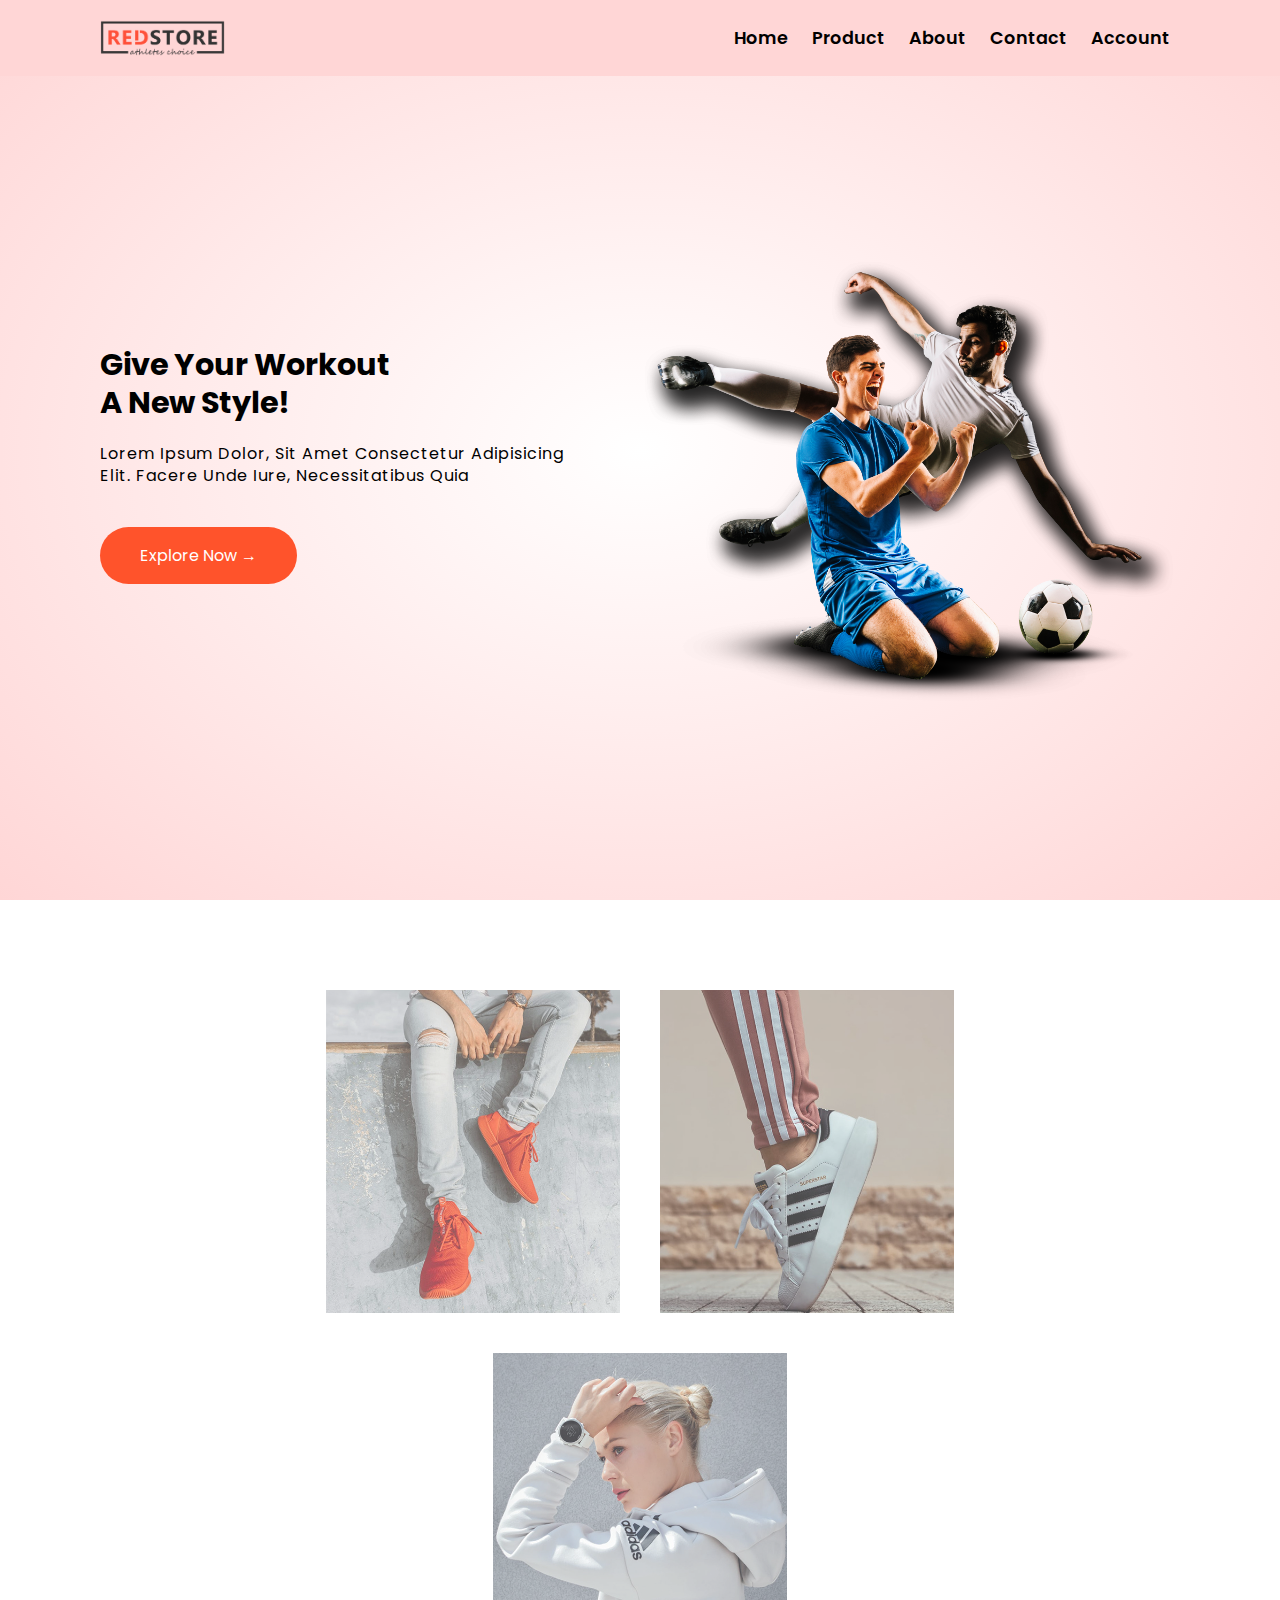
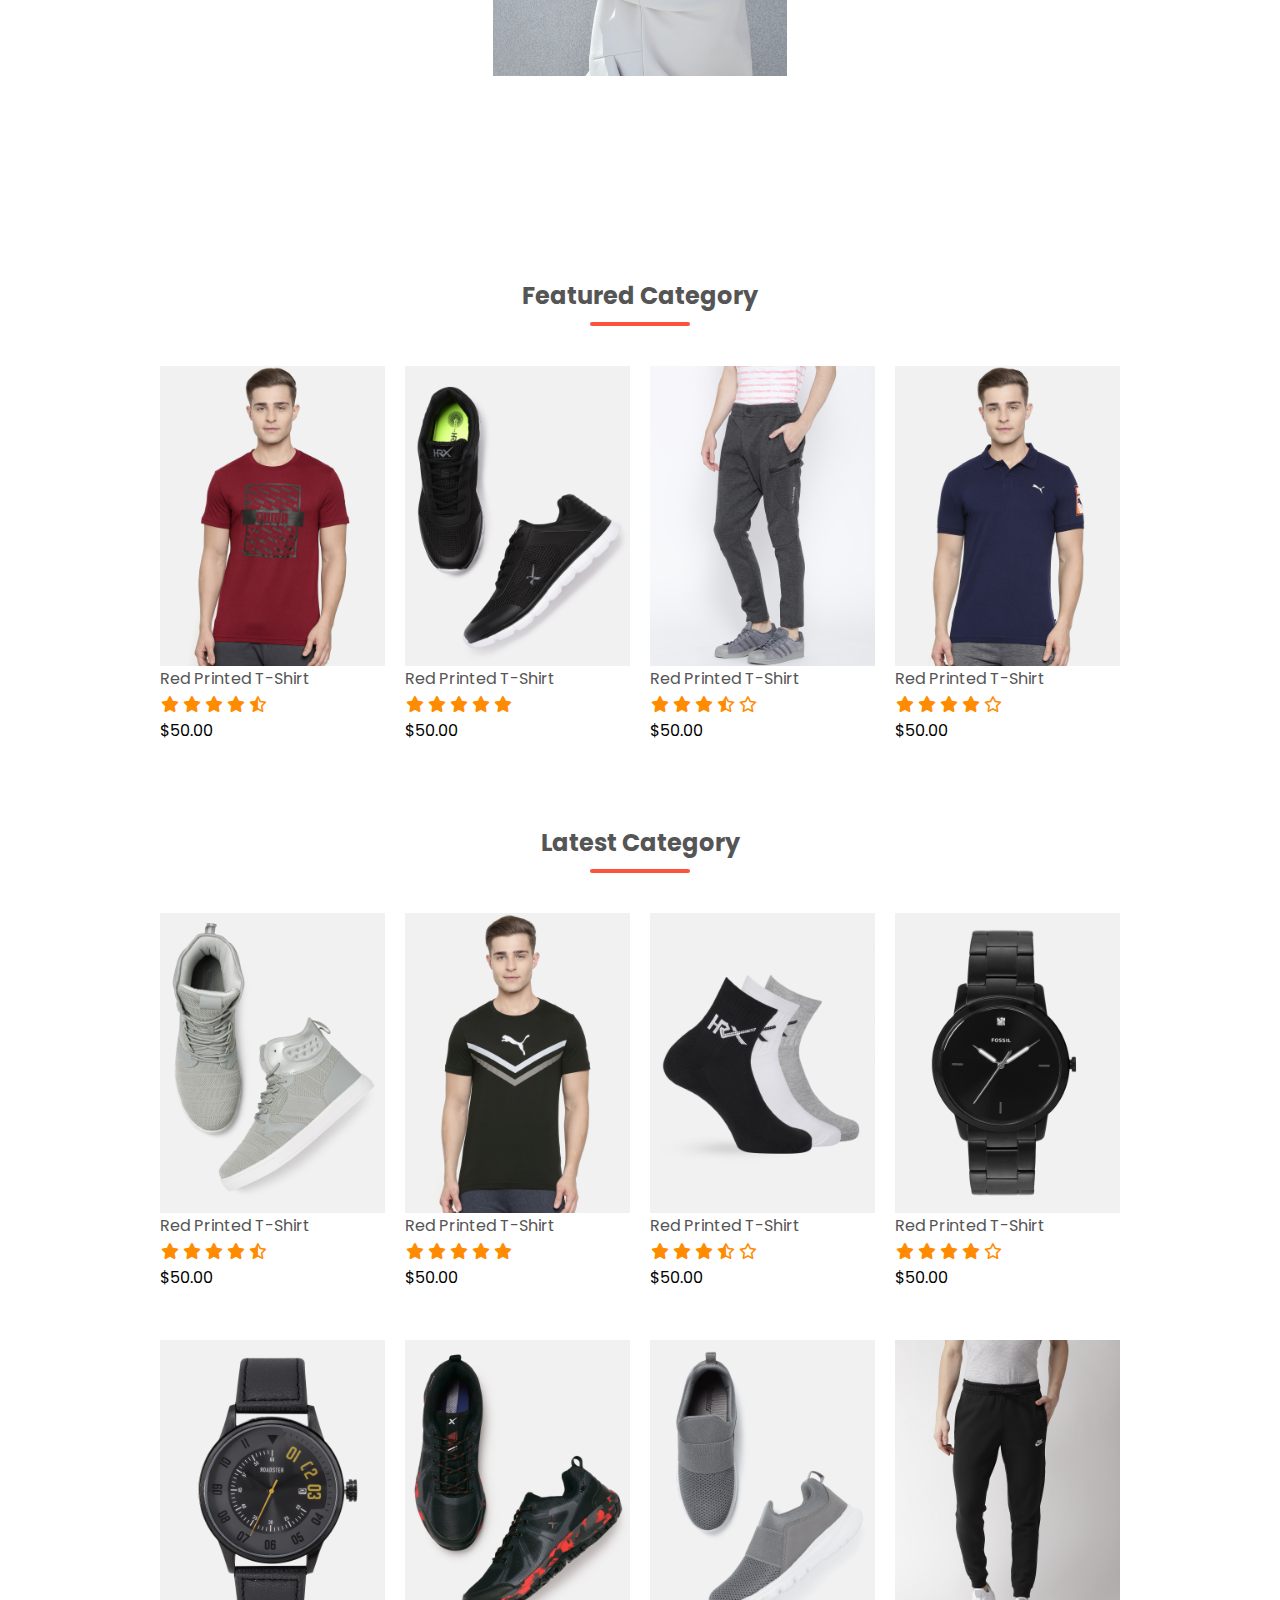
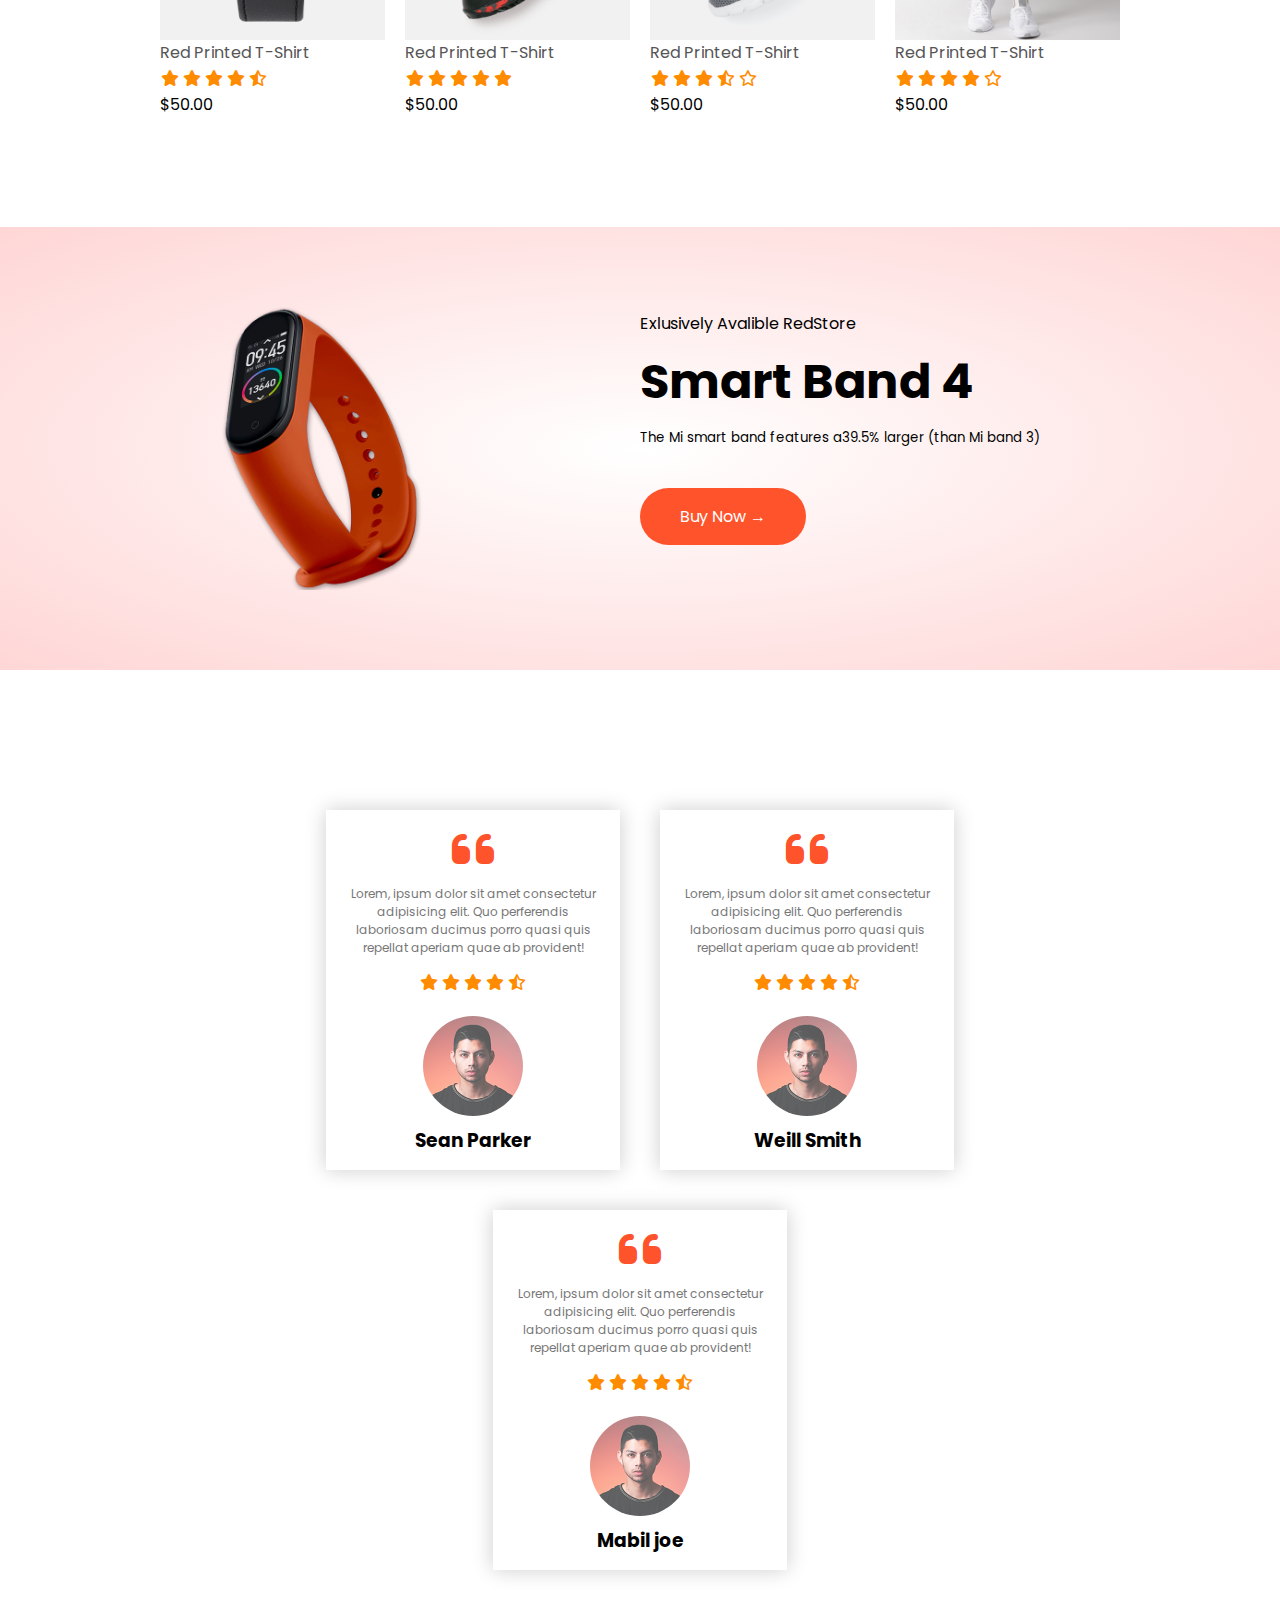
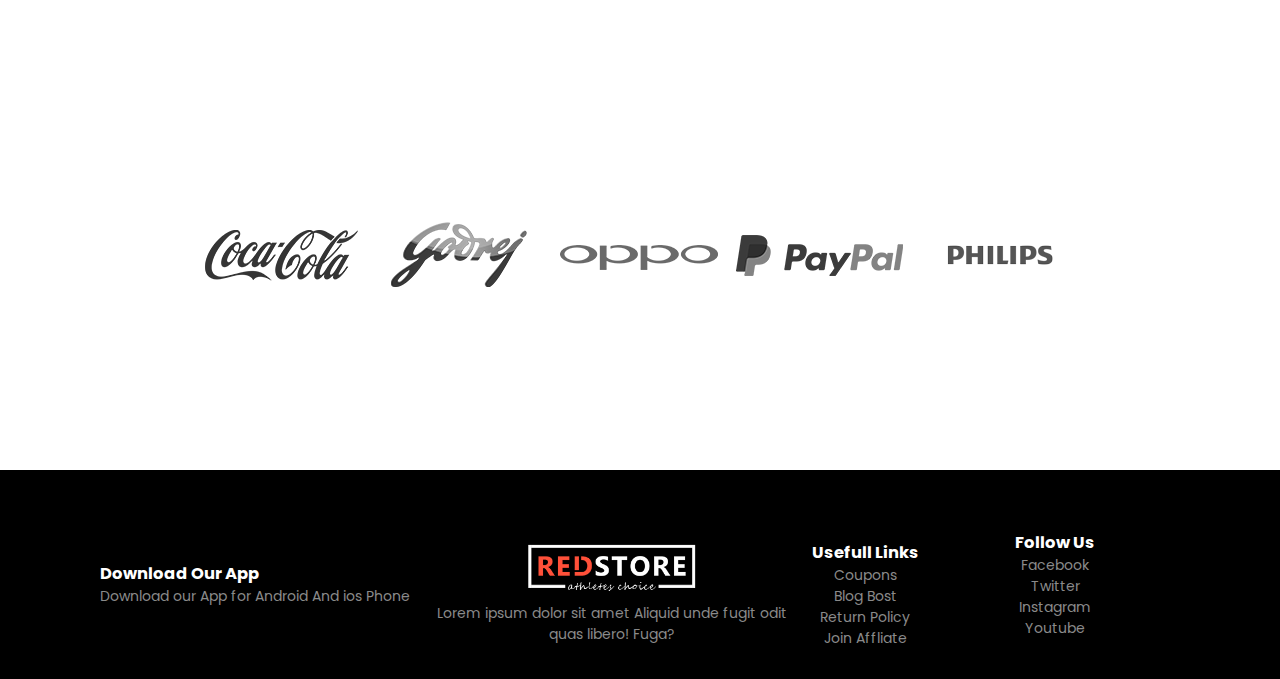
==== index.html @ 327e49fc "changed the name of html file" ====
<html lang="en">

<head>
    <meta charset="UTF-8">
    <meta http-equiv="X-UA-Compatible" content="IE=edge">
    <meta name="viewport" content="width=device-width, initial-scale=1.0">
    <link href="https://cdnjs.cloudflare.com/ajax/libs/font-awesome/6.1.2/css/all.min.css" rel="stylesheet">
    <link
        href="https://fonts.googleapis.com/css2?family=Poppins:ital,wght@0,100;0,200;0,300;0,400;0,500;0,600;0,700;0,800;0,900;1,100;1,200;1,300;1,400;1,500;1,600;1,700;1,800;1,900&display=swap"
        rel="stylesheet">
    <link rel="stylesheet" href="Css/Ecommerce.css">
    <title>Redstore | Ecommerce Website Design</title>
</head>

<body>

    <!-- srart of navbar -->

    <section class="navbar" id="#Home">
        <div class="logo">
            <img src="./images/logo.png" width="125px">
        </div>
        <nav>
            <ul id="action">
                <li><a href="#Home"></a>Home</li>
                <li><a href="#Product"></a>Product</li>
                <li><a href="#About"></a>About</li>
                <li><a href="#Contact"></a>Contact</li>
                <li><a href="#Account"></a>Account</li>
            </ul>
            <!-- <img src="./images/cart.png" width="30px" height="30px"  alt=""> -->

        </nav>
        <div onclick="isActive();" id="index">
            <span></span>
            <span></span>
            <span></span>
        </div>
    </section>

    <!-- end of navbar -->

    <!-- start of content -->

    <section class="content">

        <div class="content-desc">
            <div>
                <h1>give your workout <br> a new style!</h1>
                <p>Lorem ipsum dolor, sit amet consectetur adipisicing <br> elit. Facere unde iure, necessitatibus quia
                </p>
                <a href="#" class="main-btn">Explore Now &#8594;</a>
            </div>
        </div>

        <div class="content-img">
            <img src="images/image1.png" alt="">
        </div>


    </section>

    <!-- end of content -->

    <!-- ------ start category -------- -->

    <section class="category" id="Product">
        <div class="small-container">
            <div class="row">
                <div class="col-3">
                    <img src="images/category-1.jpg" alt="">
                </div>
                <div class="col-3">
                    <img src="images/category-2.jpg" alt="">
                </div>
                <div class="col-3">
                    <img src="images/category-3.jpg" alt="">
                </div>
            </div>
        </div>

    </section>

    <!-- ------ end category -------- -->

    <!-- ---------- start featured category -------- -->

    <section id="About">
        <div class="small-container">
            <h2 class="title">Featured Category</h2>
            <div class="row">
                <div class="col-4">
                    <img src="images/product-1.jpg" alt="">
                    <h4>Red Printed T-Shirt</h4>
                    <div class="rating">
                        <i class="fa fa-star"></i>
                        <i class="fa fa-star"></i>
                        <i class="fa fa-star"></i>
                        <i class="fa fa-star"></i>
                        <i class="fa-regular fa-star-half-stroke"></i>
                    </div>
                    <p>$50.00</p>
                </div>

                <div class="col-4">
                    <img src="images/product-2.jpg" alt="">
                    <h4>Red Printed T-Shirt</h4>
                    <div class="rating">
                        <i class="fa fa-star"></i>
                        <i class="fa fa-star"></i>
                        <i class="fa fa-star"></i>
                        <i class="fa fa-star"></i>
                        <i class="fa fa-star"></i>
                    </div>
                    <p>$50.00</p>
                </div>

                <div class="col-4">
                    <img src="images/product-3.jpg" alt="">
                    <h4>Red Printed T-Shirt</h4>
                    <div class="rating">
                        <i class="fa fa-star"></i>
                        <i class="fa fa-star"></i>
                        <i class="fa fa-star"></i>
                        <i class="fa-regular fa-star-half-stroke"></i>
                        <i class="fa-regular fa-star"></i>
                    </div>
                    <p>$50.00</p>
                </div>

                <div class="col-4">
                    <img src="images/product-4.jpg" alt="">
                    <h4>Red Printed T-Shirt</h4>
                    <div class="rating">
                        <i class="fa fa-star"></i>
                        <i class="fa fa-star"></i>
                        <i class="fa fa-star"></i>
                        <i class="fa fa-star"></i>
                        <i class="fa-regular fa-star"></i>
                    </div>
                    <p>$50.00</p>
                </div>


            </div>

            <h2 class="title">Latest Category</h2>
            <div class="row">
                <div class="col-4">
                    <img src="images/product-5.jpg" alt="">
                    <h4>Red Printed T-Shirt</h4>
                    <div class="rating">
                        <i class="fa fa-star"></i>
                        <i class="fa fa-star"></i>
                        <i class="fa fa-star"></i>
                        <i class="fa fa-star"></i>
                        <i class="fa-regular fa-star-half-stroke"></i>
                    </div>
                    <p>$50.00</p>
                </div>

                <div class="col-4">
                    <img src="images/product-6.jpg" alt="">
                    <h4>Red Printed T-Shirt</h4>
                    <div class="rating">
                        <i class="fa fa-star"></i>
                        <i class="fa fa-star"></i>
                        <i class="fa fa-star"></i>
                        <i class="fa fa-star"></i>
                        <i class="fa fa-star"></i>
                    </div>
                    <p>$50.00</p>
                </div>

                <div class="col-4">
                    <img src="images/product-7.jpg" alt="">
                    <h4>Red Printed T-Shirt</h4>
                    <div class="rating">
                        <i class="fa fa-star"></i>
                        <i class="fa fa-star"></i>
                        <i class="fa fa-star"></i>
                        <i class="fa-regular fa-star-half-stroke"></i>
                        <i class="fa-regular fa-star"></i>
                    </div>
                    <p>$50.00</p>
                </div>

                <div class="col-4">
                    <img src="images/product-8.jpg" alt="">
                    <h4>Red Printed T-Shirt</h4>
                    <div class="rating">
                        <i class="fa fa-star"></i>
                        <i class="fa fa-star"></i>
                        <i class="fa fa-star"></i>
                        <i class="fa fa-star"></i>
                        <i class="fa-regular fa-star"></i>
                    </div>
                    <p>$50.00</p>
                </div>


            </div>

            <div class="row">
                <div class="col-4">
                    <img src="images/product-9.jpg" alt="">
                    <h4>Red Printed T-Shirt</h4>
                    <div class="rating">
                        <i class="fa fa-star"></i>
                        <i class="fa fa-star"></i>
                        <i class="fa fa-star"></i>
                        <i class="fa fa-star"></i>
                        <i class="fa-regular fa-star-half-stroke"></i>
                    </div>
                    <p>$50.00</p>
                </div>

                <div class="col-4">
                    <img src="images/product-10.jpg" alt="">
                    <h4>Red Printed T-Shirt</h4>
                    <div class="rating">
                        <i class="fa fa-star"></i>
                        <i class="fa fa-star"></i>
                        <i class="fa fa-star"></i>
                        <i class="fa fa-star"></i>
                        <i class="fa fa-star"></i>
                    </div>
                    <p>$50.00</p>
                </div>

                <div class="col-4">
                    <img src="images/product-11.jpg" alt="">
                    <h4>Red Printed T-Shirt</h4>
                    <div class="rating">
                        <i class="fa fa-star"></i>
                        <i class="fa fa-star"></i>
                        <i class="fa fa-star"></i>
                        <i class="fa-regular fa-star-half-stroke"></i>
                        <i class="fa-regular fa-star"></i>
                    </div>
                    <p>$50.00</p>
                </div>

                <div class="col-4">
                    <img src="images/product-12.jpg" alt="">
                    <h4>Red Printed T-Shirt</h4>
                    <div class="rating">
                        <i class="fa fa-star"></i>
                        <i class="fa fa-star"></i>
                        <i class="fa fa-star"></i>
                        <i class="fa fa-star"></i>
                        <i class="fa-regular fa-star"></i>
                    </div>
                    <p>$50.00</p>
                </div>


            </div>
        </div>
    </section>

    <!-- ---------- end featured category -------- -->

    <!-- ---------- start offer-section -------- -->

    <section class="offer" id="Contact">
        <div class="small-container">
            <div class="row">
                <div class="col-2">
                    <img src="./images/exclusive.png" class="offer-img" alt="">
                </div>

                <div class="col-2">
                    <p>Exlusively Avalible RedStore</p>
                    <h1>Smart Band 4</h1>
                    <small>The Mi smart band features a39.5% larger (than Mi band 3)<br></small>
                    <a href="#" class="main-btn">Buy Now &#8594;</a>
                </div>
            </div>
        </div>
    </section>

    <!-- ---------- end offer-section -------- -->

    <!-- start testmonial section -->

    <div class="testmonial" id="Account">
        <div class="small-container">
            <div class="row">
                <div class="col-3">
                    <i class="fa fa-quote-left"></i>
                    <p>Lorem, ipsum dolor sit amet consectetur adipisicing elit. Quo perferendis laboriosam ducimus
                        porro quasi quis repellat aperiam quae ab provident!</p>
                    <div class="rating">
                        <i class="fa fa-star"></i>
                        <i class="fa fa-star"></i>
                        <i class="fa fa-star"></i>
                        <i class="fa fa-star"></i>
                        <i class="fa-regular fa-star-half-stroke"></i>
                    </div>
                    <img src="images/user-2.png" alt="">
                    <h3>Sean Parker</h3>
                </div>

                <div class="col-3">
                    <i class="fa fa-quote-left"></i>
                    <p>Lorem, ipsum dolor sit amet consectetur adipisicing elit. Quo perferendis laboriosam ducimus
                        porro quasi quis repellat aperiam quae ab provident!</p>
                    <div class="rating">
                        <i class="fa fa-star"></i>
                        <i class="fa fa-star"></i>
                        <i class="fa fa-star"></i>
                        <i class="fa fa-star"></i>
                        <i class="fa-regular fa-star-half-stroke"></i>
                    </div>
                    <img src="images/user-2.png" alt="">
                    <h3>Weill Smith</h3>
                </div>

                <div class="col-3">
                    <i class="fa fa-quote-left"></i>
                    <p>Lorem, ipsum dolor sit amet consectetur adipisicing elit. Quo perferendis laboriosam ducimus
                        porro quasi quis repellat aperiam quae ab provident!</p>
                    <div class="rating">
                        <i class="fa fa-star"></i>
                        <i class="fa fa-star"></i>
                        <i class="fa fa-star"></i>
                        <i class="fa fa-star"></i>
                        <i class="fa-regular fa-star-half-stroke"></i>
                    </div>
                    <img src="images/user-2.png" alt="" draggable="false">
                    <h3>Mabil joe</h3>
                </div>
            </div>
        </div>
    </div>

    <!-- end testmonial section -->

    <!-- start of section brands -->

    <section>
        <div class="brands">
            <div class="small-container">
                <div class="row">
                    <div class="col-5">
                        <img src="images/logo-coca-cola.png" alt="" srcset="">
                    </div>

                    <div class="col-5">
                        <img src="images/logo-godrej.png" alt="" srcset="">
                    </div>

                    <div class="col-5">
                        <img src="images/logo-oppo.png" alt="" srcset="">
                    </div>

                    <div class="col-5">
                        <img src="images/logo-paypal.png" alt="" srcset="">
                    </div>

                    <div class="col-5">
                        <img src="images/logo-philips.png" alt="" srcset="">
                    </div>


                </div>
            </div>
        </div>
    </section>

    <!-- end of section brands -->

    <!-- start of footer section -->

    <section class="footer">
            <div class="container">
                <div class="row">
                    <div class="footer-col-1">
                        <h3>Download Our App</h3>
                        <p>Download our App for Android And ios Phone</p>
                    </div>

                    <div class="footer-col-2">
                        <img src="./images/logo-white.png" alt="" srcset="">
                        <p>Lorem ipsum dolor sit amet  Aliquid unde fugit odit quas libero! Fuga?</p>
                    </div>

                    <div class="footer-col-3">
                        <h3>Usefull Links</h3>
                        <ul>
                            <li>Coupons</li>
                            <li>Blog Bost</li>
                            <li>Return Policy</li>
                            <li>Join Affliate</li>
                        </ul>
                    </div>

                    <div class="footer-col-4">
                        <h3>Follow Us</h3>
                        <ul>
                            <li>Facebook</li>
                            <li>Twitter</li>
                            <li>Instagram</li>
                            <li>Youtube</li>
                        </ul>
                </div>
            </div>
        </div>
    </section>



    <!-- end of footer section -->

    <script src="Js/script.js"></script>
    <!-- <script>
        const action = document.getElementById('action')

        action.style.display('none')

        function isActive () {
            if ( action.style.display == 'none') {
                action.style.display == 'block'
            }

            else  {
                action.style.display == 'none'
                
            }
        }
    </script> -->
</body>

</html>
---- Css/Ecommerce.css ----
* {
  padding: 0%;
  margin: 0%;
  box-sizing: border-box;
}
body {
  scroll-behavior: smooth;
  font-family: "Poppins", sans-serif;
}

ul {
  list-style-type: none;
}

/* .container {
  width: 80%;
  margin: auto;
} */

section {
  padding: 20px 100px;
}

a {
  text-decoration: none;
}

.row {
  display: flex;
  justify-content: center;

  align-items: center;
  flex-wrap: wrap;
}

.small-container {
  max-width: 1080px;
  margin: auto;
  padding: 50px;
}

#index {
  position: relative;
  margin-right: 10px;
  display: none;
  cursor: pointer;
}

#index span {
  width: 33px;
  height: 5px;
  margin-top: 5px;
  background-color: #555;
  display: block;
}

/* start of navbar */

.navbar {
  display: flex;
  justify-content: space-between;
  align-items: center;
  position: fixed;
  z-index: 999;
  top: 0%;
  left: 0%;
  right: 0%;
  background: #ffd6d6;
}

section .navbar {
  padding: 0px 100px;
}

nav ul.is-active {
  display: block;
}

nav ul {
  list-style-type: none;
  transition: 0.5s;
}

ul {
  /* padding-bottom: 15px; */
}
nav ul li {
  display: inline;
  margin: 0px 10px;
  cursor: pointer;
  font-weight: 600;
  font-size: 1.1rem;
}

/* end of navbar */

/* start of content */

.content {
  display: flex;
  justify-content: space-between;
  align-items: center;
  padding-top: 70px;
  width: 100%;
  min-height: 100vh;
  background: radial-gradient(#fff, #ffd6d6);
}

.content-desc {
  width: 50%;
  padding: 20px 0;
}

.content-desc h1 {
  font-size: 1.9rem;
  font-weight: 700;
  line-height: 2.4rem;
  margin: 20px 0;
  text-transform: capitalize;
}
.content-desc p {
  text-transform: capitalize;
  line-height: 1.4rem;
  letter-spacing: 1px;
}

.main-btn {
  background-color: #ff532b;
  color: #fff;
  padding: 1rem 2.5rem;
  display: inline-block;
  margin: 40px 0;
  border-radius: 30px;
  transition: 1s;
}

.main-btn:hover {
  transform: scale(1.1);
  background-color: #a75f3a;
}

.content-img {
  background-image: url(../images/image1.png);
  background-size: cover;
  width: 50%;
}
.content-img img {
  width: 100%;
}

/* start of content */

/* -------start category-------- */

.small-container h2 {
  margin: 30px 0;
}

.title {
  text-align: center;
  position: relative;
  margin: 0 auto 80px;
  line-height: 60px;
  color: #555;
}

.title:after {
  content: "";
  background-color: #ff523b;
  position: absolute;
  width: 100px;
  height: 4px;
  border-radius: 10px;
  left: 50%;
  transform: translateX(-50%);
  bottom: 0%;
}

.col-3 {
  min-width: 250px;
  flex-basis: 30%;
  margin: 20px;
  transition: opacity 1s 1s;
}

.col-3 img {
  width: 100%;
  transition: transform 1s, opacity 1s;
  opacity: 0.7;
}

.col-3:hover img {
  transform: scale(1.1);
  opacity: 1;
}

.col-4 {
  flex-basis: 25%;
  min-width: 200px;
  padding: 10px;
  margin-bottom: 30px;
  transition: 0.5s;
  cursor: pointer;
}

.col-4:hover {
  transform: translateY(-7px);
}

.col-4 img {
  width: 100%;
}

.col-4 h4 {
  font-weight: normal;
  color: #555;
}

.col p {
  font-size: 14px;
}
.rating {
  color: darkorange;
  border: 1px solid #fff;
}

/* -------end category-------- */

/*-------- start-offer-section--------  */

.offer {
  background: radial-gradient(#fff, #ffd6d6);
}

.offer img {
  width: 70%;
}

.col-2 {
  flex-basis: 50%;
}

.col-2 h1 {
  font-size: 3rem;
  font-weight: 700;
  margin: 10px 0px;
}
.offer-img {
  width: 100%;
  padding: 10px;
}

/*-------- end-offer-section--------  */

/* start testmonial section */

.testmonial {
  padding-top: 70px;
}

.testmonial .col-3 {
  text-align: center;
  padding: 15px;
  box-shadow: 0px 0px 20px 0px rgba(1 1 1 /20%);
  transition: 0.5s;
  cursor: pointer;
}

.testmonial .col-3:hover {
  transform: translateY(-10px);
}

.testmonial .col-3 img {
  width: 100px;
  border-radius: 50%;
  margin-top: 20px;
}

.col-3 h3 {
  padding-top: 10px;
}

.fa-quote-left {
  font-size: 3rem;
  color: #ff532b;
}

.col-3 p {
  font-size: 12px;
  margin: 12px 0;
  color: #777;
}

/* end testmonial section */

/* start of section brands */

.brands {
  margin: 100px auto;
}

.col-5 {
  filter: grayscale(100%);
}

.col-5:hover {
  filter: grayscale(0);
}

.col-5 img {
  width: 100%;
  cursor: pointer;
}

/* start of footer section */

.footer {
  font-size: 14px;
  background: #000;
  color: #8a8a8a;
  padding: 60px 100px 20px;
  /* padding: 60px 50px 20px; */
}

.footer p {
  color: #8a8a8a;
}

.footer h3 {
  color: #fff;
}

.footer-col-1 ,.footer-col-2 .footer-col-3 ,.footer-col-4 {
  min-width: 250px;
  margin-bottom: 20px;
  cursor: pointer;

}

.footer-col-1 {
  flex-basis: 30%;
}

.footer-col-2 {
  flex: 1;
  text-align:center;
}

.footer-col-2 img {
  width: 170px;
  margin-bottom: 10px;
}

.footer-col-3 ,.footer-col-4 {
  flex-basis: 12%;
  text-align: center;
  cursor: pointer;
}

/* end of footer section */


/* end of section brands */

/* media query first-screen */

@media screen and (max-width: 576px) {
  html {
    font-size: 14px;
  }

  #index {
    display: inline-block;
  }

  section {
    padding: 20px 5%;
  }

  .content-desc {
    width: 100%;
  }
  .content-img {
    width: 0%;
  }

  nav ul {
    background-color: #555;
    display: none;
    position: fixed;
    top: 0%;
    left: 0%;
    width: 100%;
    text-align: center;
    margin-top: 55px;
  }
  .navbar nav ul li {
    color: #fff;
    display: block;
    padding: 10px;
  }

  .col-2 {
    /* width: 100%;F */
    flex-basis: 100%;
    margin-bottom: 15px;
  }

  .testmonial .col-3 {
    min-width: 250px;
    margin: 10px 5px;
  }

  .col-4 {
    min-width: 250px;
  }

  .offer img {
    width: 60%;
}

  .small-container {
    padding: 0%;
  }

  .testmonial {
    padding: 50px 15px;
  }

  section.offer {
    padding: 0%;
    text-align: center;
  }

  .brands {
    width: 90%;
    margin: 70px 0;

  }
  .brands .col-5 {
    padding: 15px;
  }

  .footer {
    text-align: center;
    padding: 60px 20px 20px;

  }

  .footer-col-1 {
    flex: 100%;
  }

  .footer-col-2 {
    flex: 100%;
  }

  .footer-col-3 , .footer-col-4 {
    flex: 4;
    margin-top: 20px;
  }

}

@media screen and (min-width:577px) and (max-width:768px) {
  html {
    font-size: 14px;
  }

  #index {
    display: inline-block;
  }

  section {
    padding: 20px 5%;
  }

  .content-desc {
    width: 100%;
  }
  .content-img {
    width: 0%;
  }

  nav ul {
    background-color: #555;
    display: none;
    position: fixed;
    top: 0%;
    left: 0%;
    width: 100%;
    text-align: center;
    margin-top: 55px;
  }
  .navbar nav ul li {
    color: #fff;
    display: block;
    padding: 10px;
  }

  .col-2 {
    flex-basis: 40%;
    margin: 15px;
  }

  .col-3 {
    margin-right: 10px;
    flex-basis: 35%;
  }

  .col-4 {
    flex-basis: 35%;
  }

  .offer img {
    width: 85%;
}

  .small-container {
    padding: 0%;
  }

  section.offer {
    padding: 0%;
    text-align: center;
  }

  .testmonial .col3 {
    margin: 0px 5px;
    padding: 70px 12px 0px 12px;
}
  
}

@media screen and (min-width:769px) and (max-width:992px) {
  
  .small-container {
    padding: 0;
  }

  /* .col-3 {
    flex-basis: 35%;
  }

  .offer img {
    width: 85%;
  } */
}
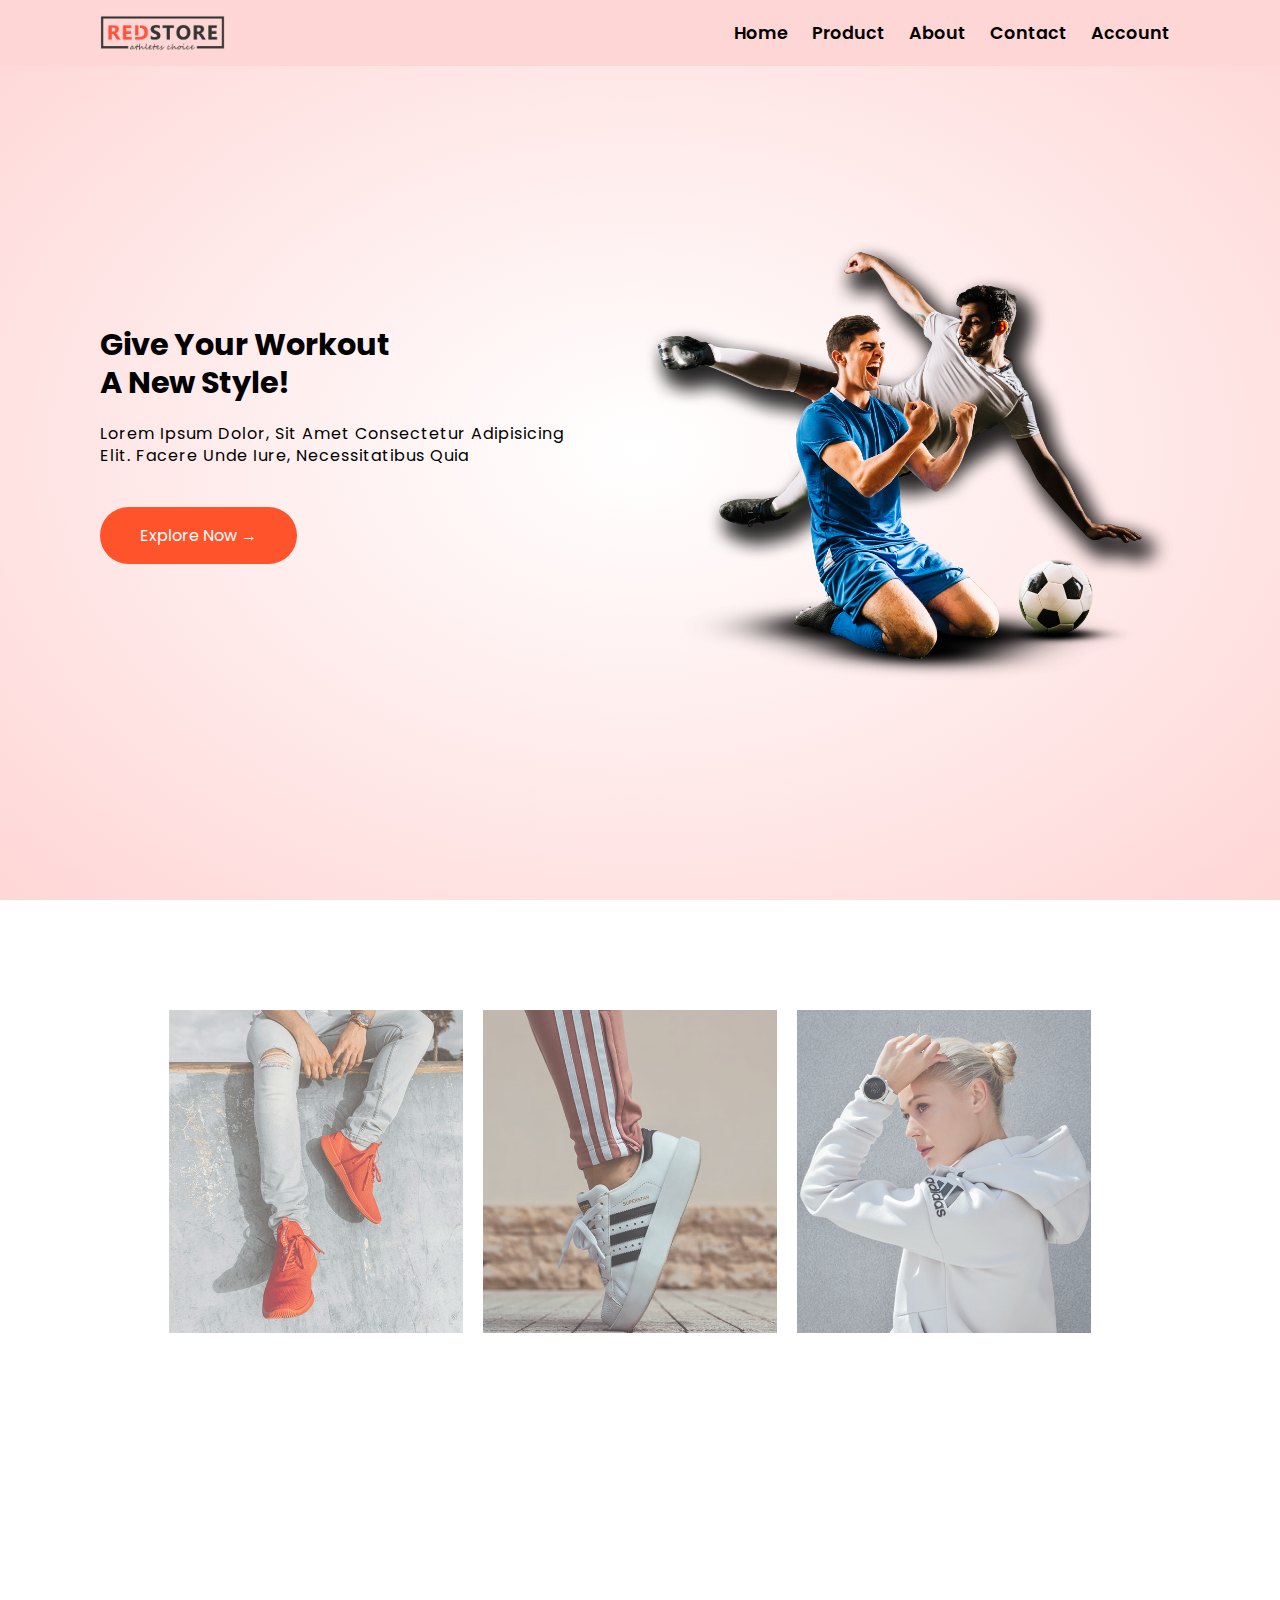
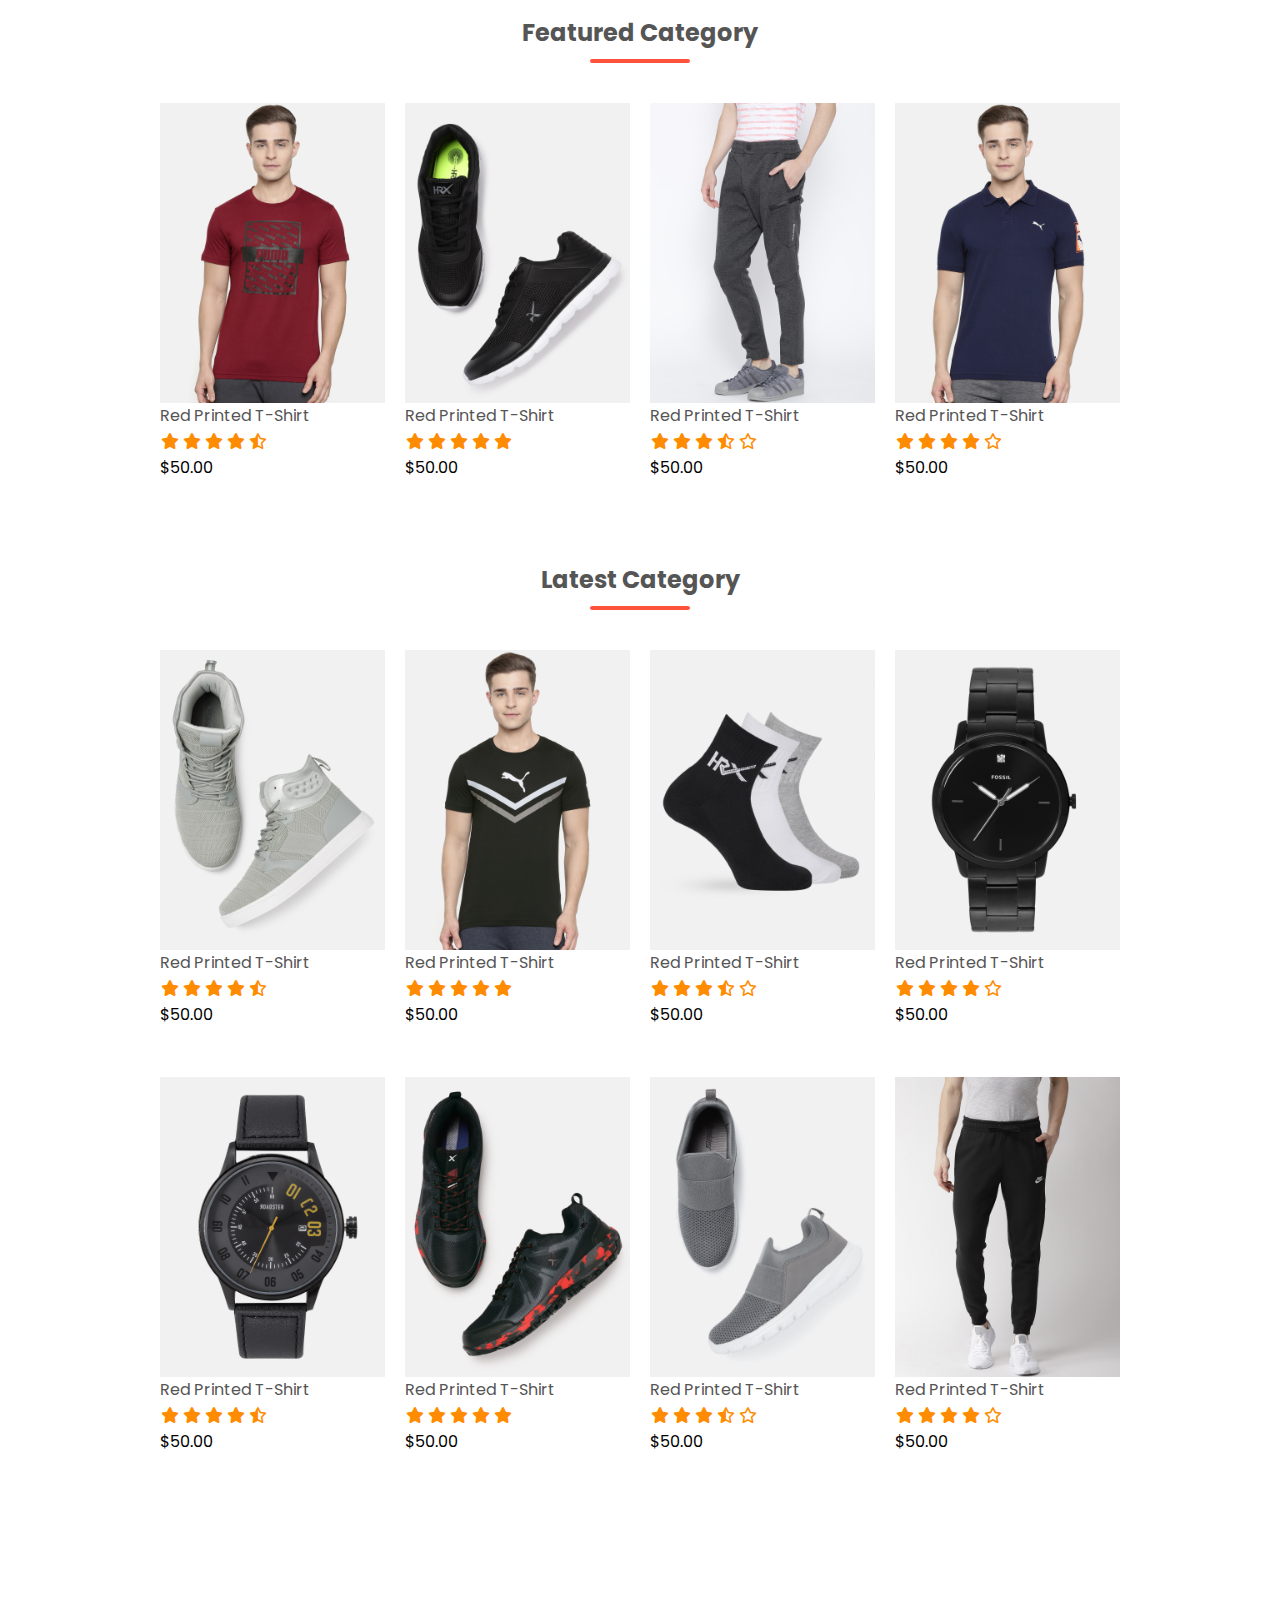
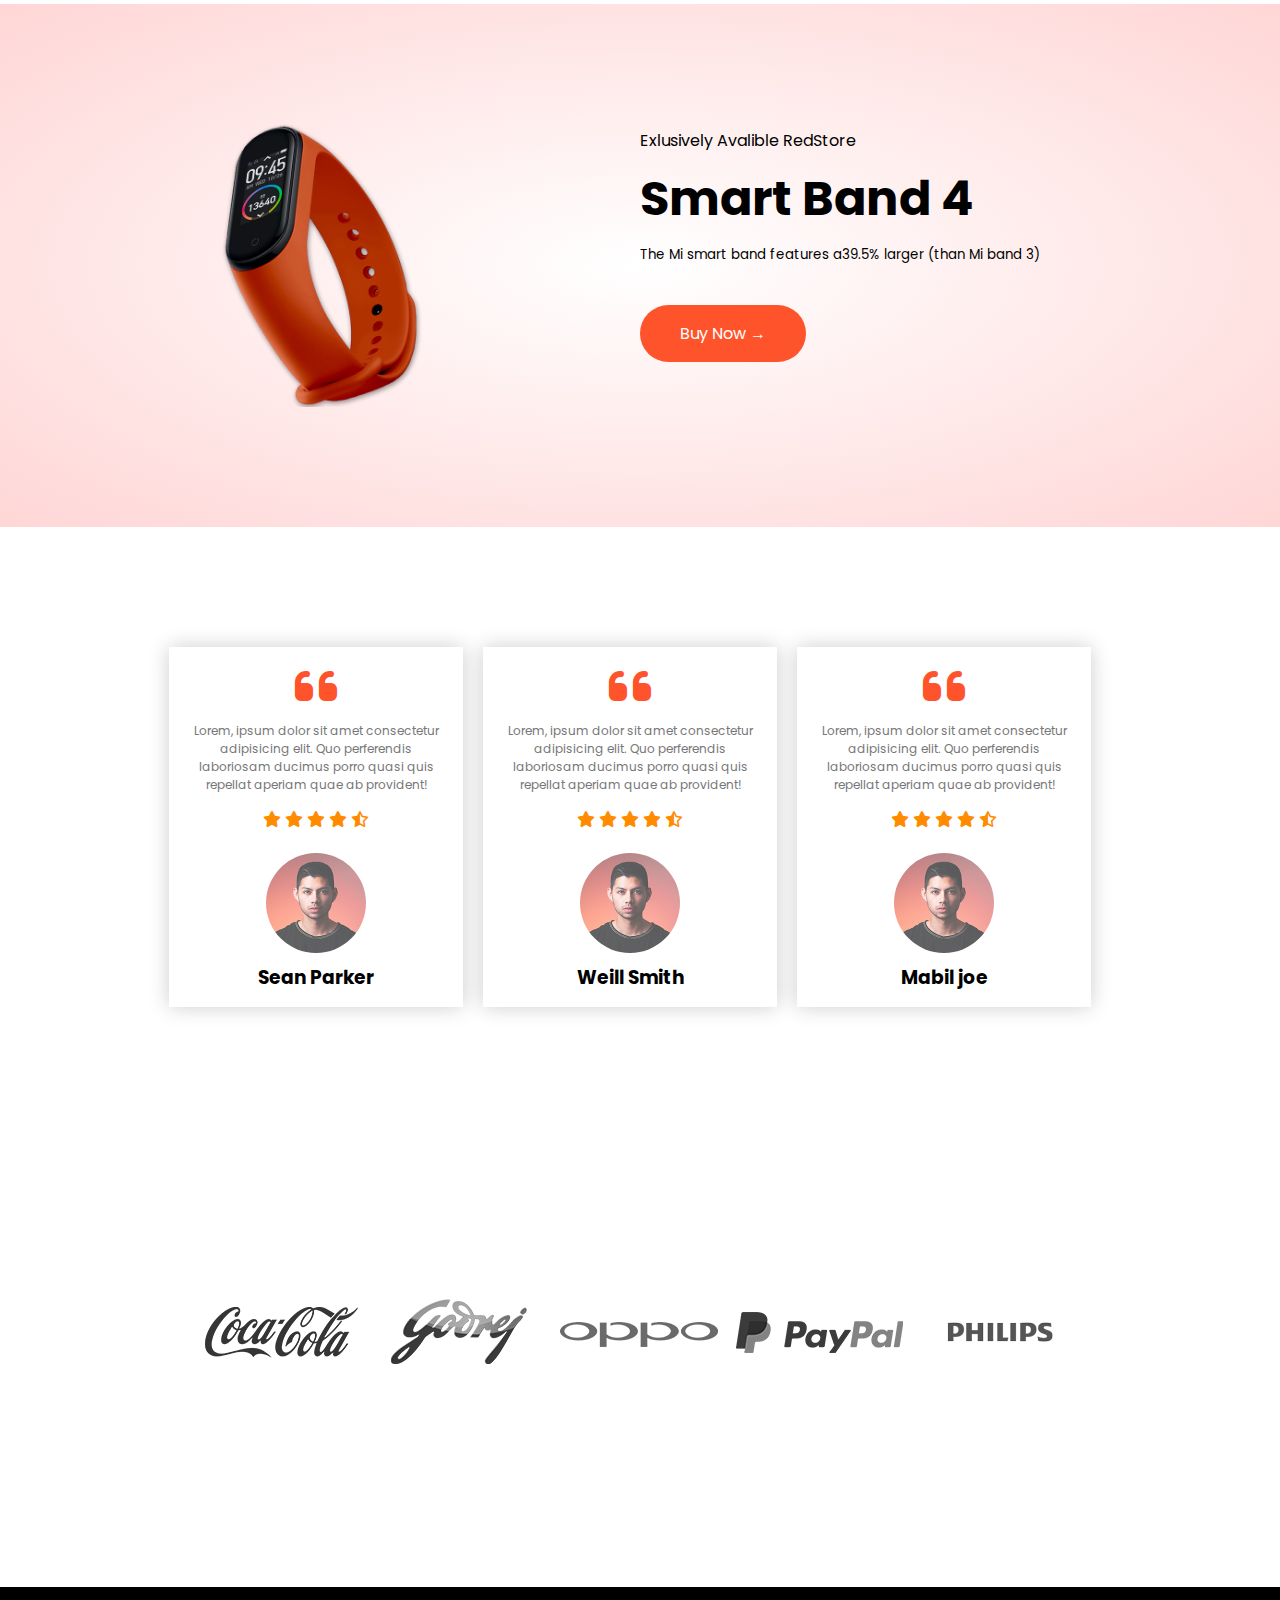
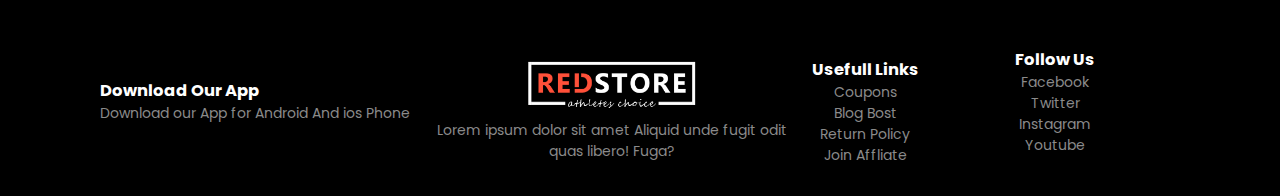
==== commit 897a78a6: "I changed some property bacause the website becomes responsive" ====
--- a/index.html
+++ b/index.html
@@ -414,22 +414,7 @@
     <!-- end of footer section -->
 
     <script src="Js/script.js"></script>
-    <!-- <script>
-        const action = document.getElementById('action')
-
-        action.style.display('none')
-
-        function isActive () {
-            if ( action.style.display == 'none') {
-                action.style.display == 'block'
-            }
-
-            else  {
-                action.style.display == 'none'
-                
-            }
-        }
-    </script> -->
+   
 </body>
 
 </html>--- a/Css/Ecommerce.css
+++ b/Css/Ecommerce.css
@@ -17,8 +17,13 @@
   margin: auto;
 } */
 
+section.navbar {
+  padding: 15px 100px;
+
+}
+
 section {
-  padding: 20px 100px;
+  padding: 60px 100px;
 }
 
 a {
@@ -179,7 +184,8 @@
 .col-3 {
   min-width: 250px;
   flex-basis: 30%;
-  margin: 20px;
+  margin-right: 20px;
+  margin-bottom: 20px;
   transition: opacity 1s 1s;
 }
 
@@ -374,12 +380,18 @@
   }
 
   section {
-    padding: 20px 5%;
+    padding: 30px 5%;
+  }
+
+  section.navbar {
+    padding: 10px 5%;
+
   }
 
   .content-desc {
     width: 100%;
   }
+
   .content-img {
     width: 0%;
   }
@@ -394,6 +406,7 @@
     text-align: center;
     margin-top: 55px;
   }
+
   .navbar nav ul li {
     color: #fff;
     display: block;
@@ -406,6 +419,11 @@
     margin-bottom: 15px;
   }
 
+  .category .col-3 {
+    margin-right: 10px;
+    margin-bottom: 15px;
+  }
+
   .testmonial .col-3 {
     min-width: 250px;
     margin: 10px 5px;
@@ -417,7 +435,7 @@
 
   .offer img {
     width: 60%;
-}
+  }
 
   .small-container {
     padding: 0%;
@@ -472,7 +490,7 @@
   }
 
   section {
-    padding: 20px 5%;
+    padding: 40px 5%;
   }
 
   .content-desc {
@@ -492,6 +510,7 @@
     text-align: center;
     margin-top: 55px;
   }
+
   .navbar nav ul li {
     color: #fff;
     display: block;
@@ -503,9 +522,14 @@
     margin: 15px;
   }
 
-  .col-3 {
+  /* .col-3 {
     margin-right: 10px;
     flex-basis: 35%;
+  } */
+
+  .category .col-3 {
+    margin-right: 10px;
+    margin-bottom: 15px;
   }
 
   .col-4 {
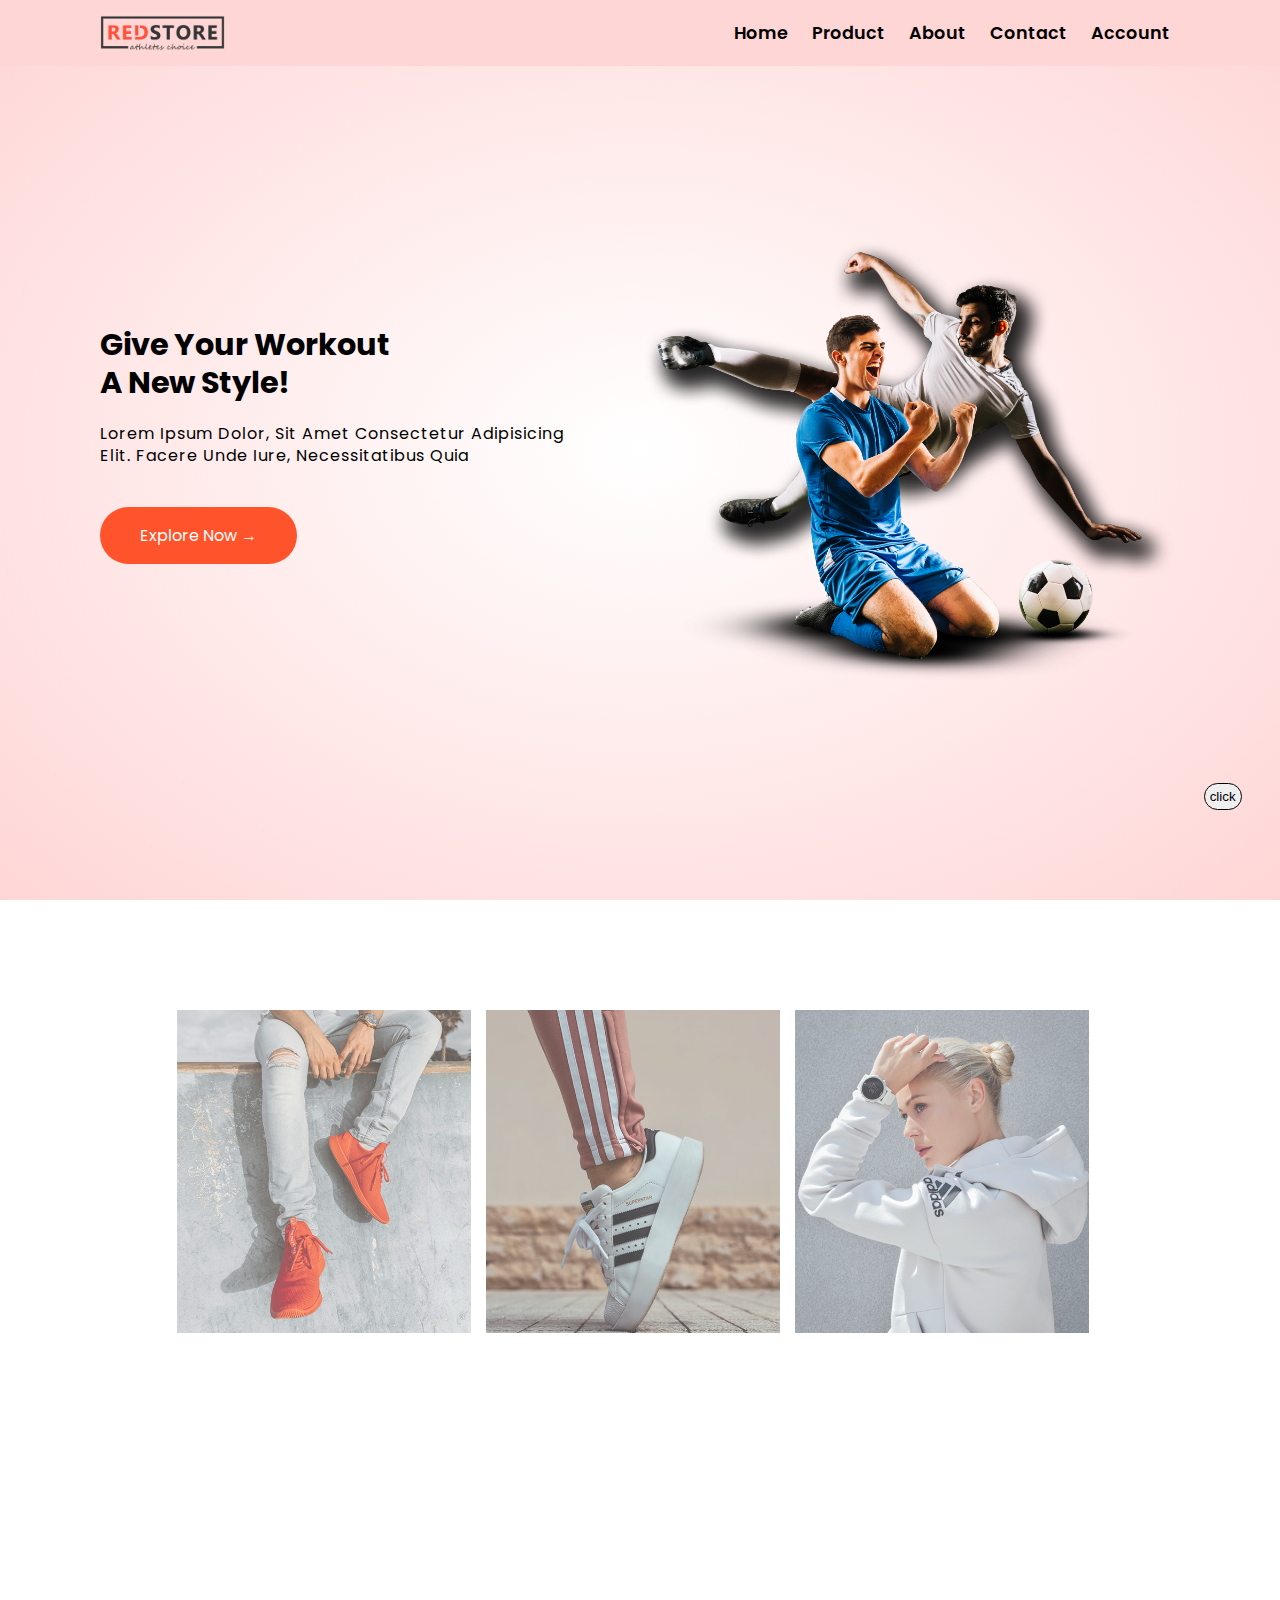
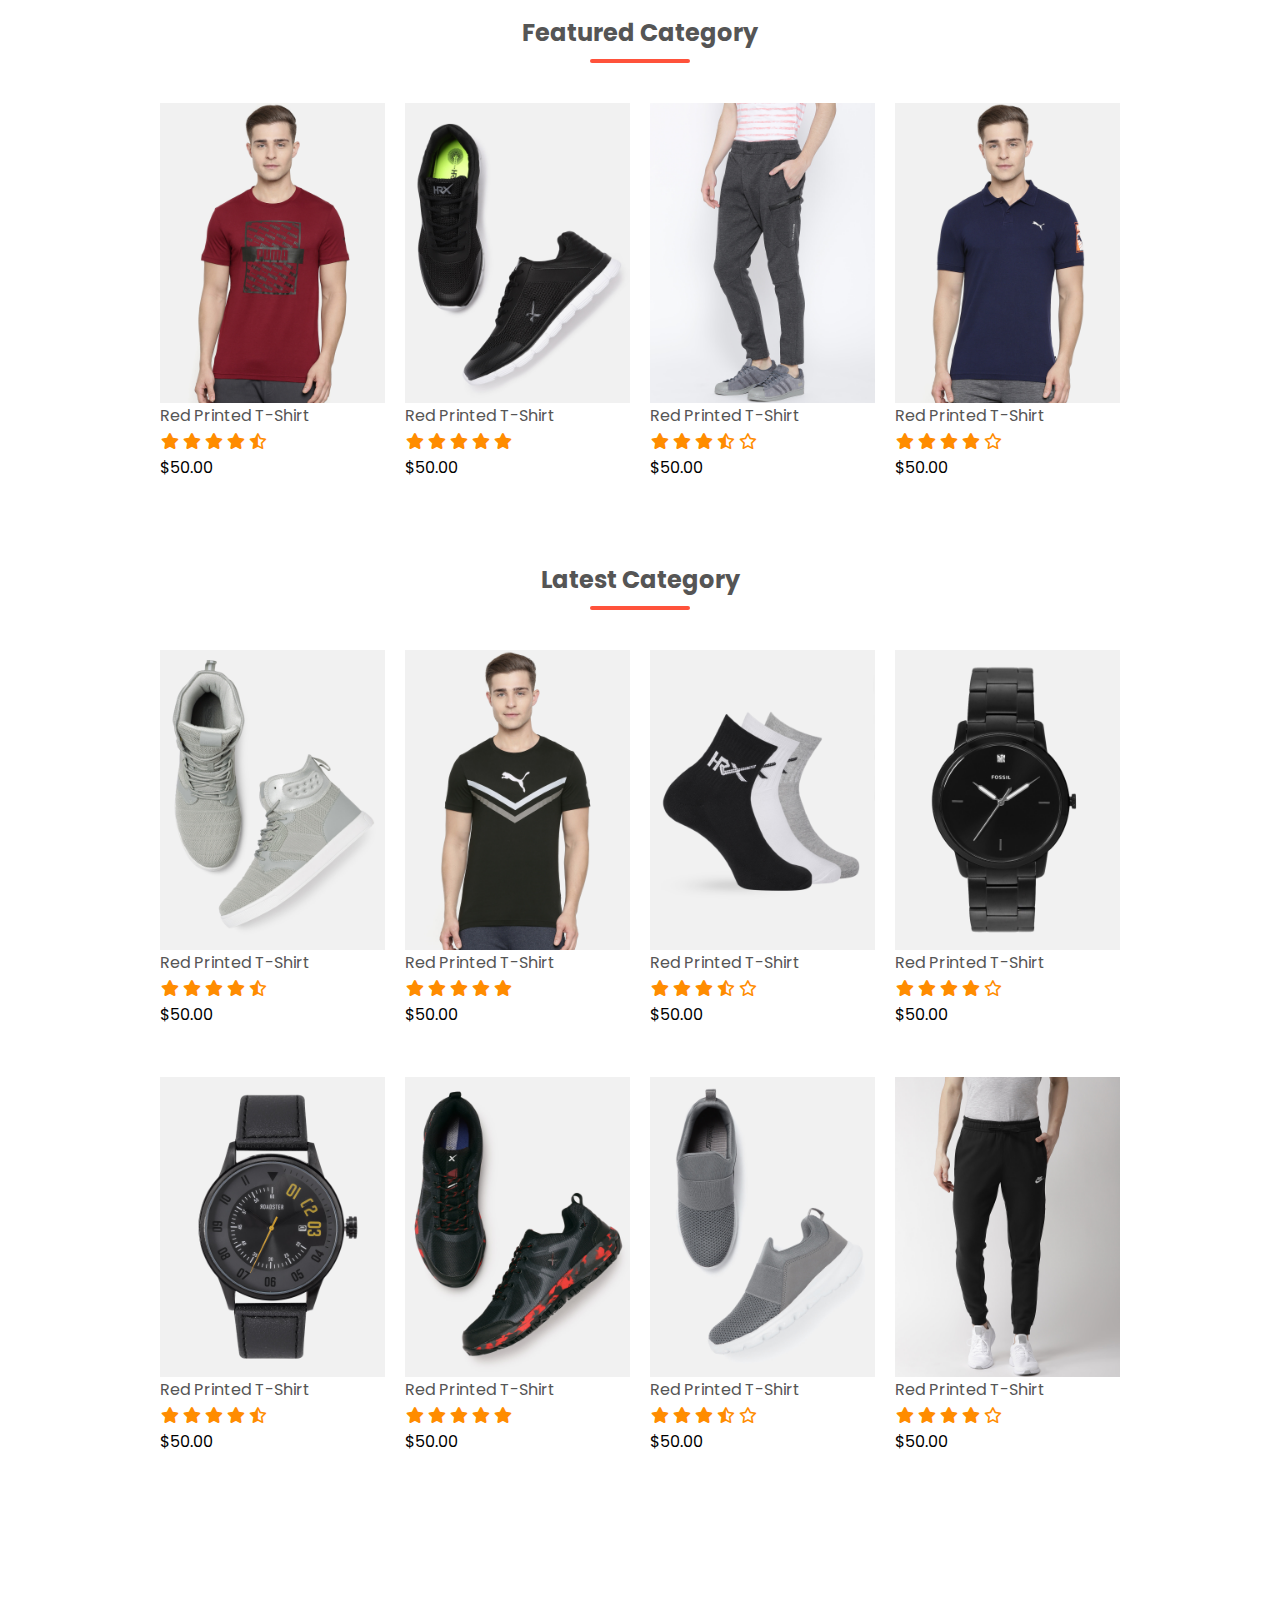
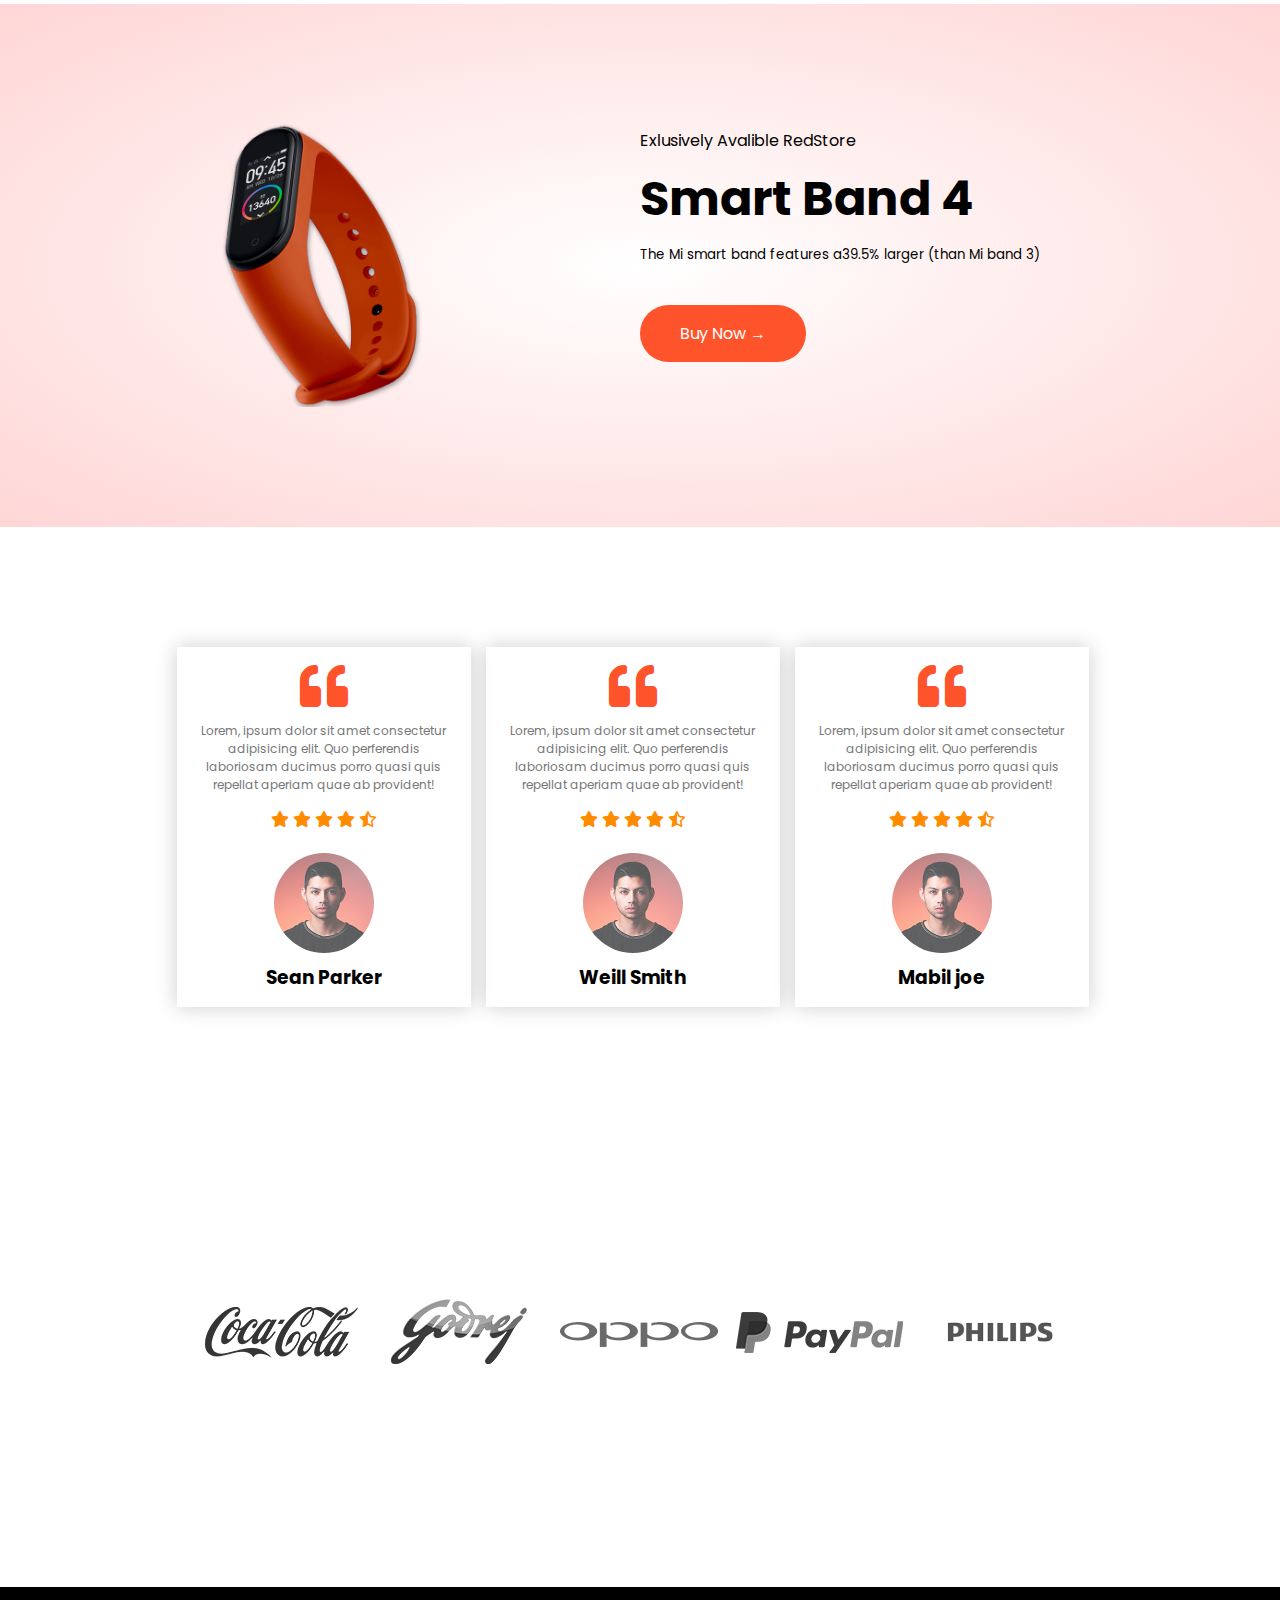
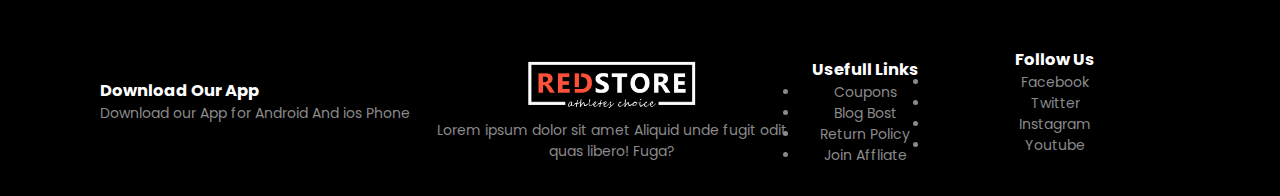
==== commit 8f189e70: "adding a button to top" ====
--- a/index.html
+++ b/index.html
@@ -5,9 +5,8 @@
     <meta http-equiv="X-UA-Compatible" content="IE=edge">
     <meta name="viewport" content="width=device-width, initial-scale=1.0">
     <link href="https://cdnjs.cloudflare.com/ajax/libs/font-awesome/6.1.2/css/all.min.css" rel="stylesheet">
-    <link
-        href="https://fonts.googleapis.com/css2?family=Poppins:ital,wght@0,100;0,200;0,300;0,400;0,500;0,600;0,700;0,800;0,900;1,100;1,200;1,300;1,400;1,500;1,600;1,700;1,800;1,900&display=swap"
-        rel="stylesheet">
+    <link href="https://fonts.googleapis.com/css2?family=Poppins:ital,wght@0,100;0,200;0,300;0,400;0,500;0,600;0,700;0,800;0,900;1,100;1,200;1,300;1,400;1,500;1,600;1,700;1,800;1,900&display=swap" rel="stylesheet">
+    <link rel="stylesheet" href="Css/all.min.css">
     <link rel="stylesheet" href="Css/Ecommerce.css">
     <title>Redstore | Ecommerce Website Design</title>
 </head>
@@ -16,17 +15,17 @@
 
     <!-- srart of navbar -->
 
-    <section class="navbar" id="#Home">
+    <section class="navbar" id="Home">
         <div class="logo">
             <img src="./images/logo.png" width="125px">
         </div>
         <nav>
             <ul id="action">
-                <li><a href="#Home"></a>Home</li>
-                <li><a href="#Product"></a>Product</li>
-                <li><a href="#About"></a>About</li>
-                <li><a href="#Contact"></a>Contact</li>
-                <li><a href="#Account"></a>Account</li>
+                <li><a href="#Home">Home</a></li>
+                <li><a href="#Product">Product</a></li>
+                <li><a href="#About">About</a></li>
+                <li><a href="#Contact">Contact</a></li>
+                <li><a href="#Account">Account</a></li>
             </ul>
             <!-- <img src="./images/cart.png" width="30px" height="30px"  alt=""> -->
 
@@ -79,6 +78,8 @@
             </div>
         </div>
 
+        <button class="top">click</button>
+
     </section>
 
     <!-- ------ end category -------- -->
@@ -374,36 +375,36 @@
     <!-- start of footer section -->
 
     <section class="footer">
-            <div class="container">
-                <div class="row">
-                    <div class="footer-col-1">
-                        <h3>Download Our App</h3>
-                        <p>Download our App for Android And ios Phone</p>
-                    </div>
-
-                    <div class="footer-col-2">
-                        <img src="./images/logo-white.png" alt="" srcset="">
-                        <p>Lorem ipsum dolor sit amet  Aliquid unde fugit odit quas libero! Fuga?</p>
-                    </div>
-
-                    <div class="footer-col-3">
-                        <h3>Usefull Links</h3>
-                        <ul>
-                            <li>Coupons</li>
-                            <li>Blog Bost</li>
-                            <li>Return Policy</li>
-                            <li>Join Affliate</li>
-                        </ul>
-                    </div>
-
-                    <div class="footer-col-4">
-                        <h3>Follow Us</h3>
-                        <ul>
-                            <li>Facebook</li>
-                            <li>Twitter</li>
-                            <li>Instagram</li>
-                            <li>Youtube</li>
-                        </ul>
+        <div class="container">
+            <div class="row">
+                <div class="footer-col-1">
+                    <h3>Download Our App</h3>
+                    <p>Download our App for Android And ios Phone</p>
+                </div>
+
+                <div class="footer-col-2">
+                    <img src="./images/logo-white.png" alt="" srcset="">
+                    <p>Lorem ipsum dolor sit amet Aliquid unde fugit odit quas libero! Fuga?</p>
+                </div>
+
+                <div class="footer-col-3">
+                    <h3>Usefull Links</h3>
+                    <ul>
+                        <li>Coupons</li>
+                        <li>Blog Bost</li>
+                        <li>Return Policy</li>
+                        <li>Join Affliate</li>
+                    </ul>
+                </div>
+
+                <div class="footer-col-4">
+                    <h3>Follow Us</h3>
+                    <ul>
+                        <li>Facebook</li>
+                        <li>Twitter</li>
+                        <li>Instagram</li>
+                        <li>Youtube</li>
+                    </ul>
                 </div>
             </div>
         </div>
@@ -414,7 +415,7 @@
     <!-- end of footer section -->
 
     <script src="Js/script.js"></script>
-   
+
 </body>
 
 </html>--- a/Css/all.min.css
+++ b/Css/all.min.css
@@ -0,0 +1,5 @@
+/*!
+ * Font Awesome Free 5.15.4 by @fontawesome - https://fontawesome.com
+ * License - https://fontawesome.com/license/free (Icons: CC BY 4.0, Fonts: SIL OFL 1.1, Code: MIT License)
+ */
+.fa,.fab,.fad,.fal,.far,.fas{-moz-osx-font-smoothing:grayscale;-webkit-font-smoothing:antialiased;display:inline-block;font-style:normal;font-variant:normal;text-rendering:auto;line-height:1}.fa-lg{font-size:1.33333em;line-height:.75em;vertical-align:-.0667em}.fa-xs{font-size:.75em}.fa-sm{font-size:.875em}.fa-1x{font-size:1em}.fa-2x{font-size:2em}.fa-3x{font-size:3em}.fa-4x{font-size:4em}.fa-5x{font-size:5em}.fa-6x{font-size:6em}.fa-7x{font-size:7em}.fa-8x{font-size:8em}.fa-9x{font-size:9em}.fa-10x{font-size:10em}.fa-fw{text-align:center;width:1.25em}.fa-ul{list-style-type:none;margin-left:2.5em;padding-left:0}.fa-ul>li{position:relative}.fa-li{left:-2em;position:absolute;text-align:center;width:2em;line-height:inherit}.fa-border{border:.08em solid #eee;border-radius:.1em;padding:.2em .25em .15em}.fa-pull-left{float:left}.fa-pull-right{float:right}.fa.fa-pull-left,.fab.fa-pull-left,.fal.fa-pull-left,.far.fa-pull-left,.fas.fa-pull-left{margin-right:.3em}.fa.fa-pull-right,.fab.fa-pull-right,.fal.fa-pull-right,.far.fa-pull-right,.fas.fa-pull-right{margin-left:.3em}.fa-spin{-webkit-animation:fa-spin 2s linear infinite;animation:fa-spin 2s linear infinite}.fa-pulse{-webkit-animation:fa-spin 1s steps(8) infinite;animation:fa-spin 1s steps(8) infinite}@-webkit-keyframes fa-spin{0%{-webkit-transform:rotate(0deg);transform:rotate(0deg)}to{-webkit-transform:rotate(1turn);transform:rotate(1turn)}}@keyframes fa-spin{0%{-webkit-transform:rotate(0deg);transform:rotate(0deg)}to{-webkit-transform:rotate(1turn);transform:rotate(1turn)}}.fa-rotate-90{-ms-filter:"progid:DXImageTransform.Microsoft.BasicImage(rotation=1)";-webkit-transform:rotate(90deg);transform:rotate(90deg)}.fa-rotate-180{-ms-filter:"progid:DXImageTransform.Microsoft.BasicImage(rotation=2)";-webkit-transform:rotate(180deg);transform:rotate(180deg)}.fa-rotate-270{-ms-filter:"progid:DXImageTransform.Microsoft.BasicImage(rotation=3)";-webkit-transform:rotate(270deg);transform:rotate(270deg)}.fa-flip-horizontal{-ms-filter:"progid:DXImageTransform.Microsoft.BasicImage(rotation=0, mirror=1)";-webkit-transform:scaleX(-1);transform:scaleX(-1)}.fa-flip-vertical{-webkit-transform:scaleY(-1);transform:scaleY(-1)}.fa-flip-both,.fa-flip-horizontal.fa-flip-vertical,.fa-flip-vertical{-ms-filter:"progid:DXImageTransform.Microsoft.BasicImage(rotation=2, mirror=1)"}.fa-flip-both,.fa-flip-horizontal.fa-flip-vertical{-webkit-transform:scale(-1);transform:scale(-1)}:root .fa-flip-both,:root .fa-flip-horizontal,:root .fa-flip-vertical,:root .fa-rotate-90,:root .fa-rotate-180,:root .fa-rotate-270{-webkit-filter:none;filter:none}.fa-stack{display:inline-block;height:2em;line-height:2em;position:relative;vertical-align:middle;width:2.5em}.fa-stack-1x,.fa-stack-2x{left:0;position:absolute;text-align:center;width:100%}.fa-stack-1x{line-height:inherit}.fa-stack-2x{font-size:2em}.fa-inverse{color:#fff}.fa-500px:before{content:"\f26e"}.fa-accessible-icon:before{content:"\f368"}.fa-accusoft:before{content:"\f369"}.fa-acquisitions-incorporated:before{content:"\f6af"}.fa-ad:before{content:"\f641"}.fa-address-book:before{content:"\f2b9"}.fa-address-card:before{content:"\f2bb"}.fa-adjust:before{content:"\f042"}.fa-adn:before{content:"\f170"}.fa-adversal:before{content:"\f36a"}.fa-affiliatetheme:before{content:"\f36b"}.fa-air-freshener:before{content:"\f5d0"}.fa-airbnb:before{content:"\f834"}.fa-algolia:before{content:"\f36c"}.fa-align-center:before{content:"\f037"}.fa-align-justify:before{content:"\f039"}.fa-align-left:before{content:"\f036"}.fa-align-right:before{content:"\f038"}.fa-alipay:before{content:"\f642"}.fa-allergies:before{content:"\f461"}.fa-amazon:before{content:"\f270"}.fa-amazon-pay:before{content:"\f42c"}.fa-ambulance:before{content:"\f0f9"}.fa-american-sign-language-interpreting:before{content:"\f2a3"}.fa-amilia:before{content:"\f36d"}.fa-anchor:before{content:"\f13d"}.fa-android:before{content:"\f17b"}.fa-angellist:before{content:"\f209"}.fa-angle-double-down:before{content:"\f103"}.fa-angle-double-left:before{content:"\f100"}.fa-angle-double-right:before{content:"\f101"}.fa-angle-double-up:before{content:"\f102"}.fa-angle-down:before{content:"\f107"}.fa-angle-left:before{content:"\f104"}.fa-angle-right:before{content:"\f105"}.fa-angle-up:before{content:"\f106"}.fa-angry:before{content:"\f556"}.fa-angrycreative:before{content:"\f36e"}.fa-angular:before{content:"\f420"}.fa-ankh:before{content:"\f644"}.fa-app-store:before{content:"\f36f"}.fa-app-store-ios:before{content:"\f370"}.fa-apper:before{content:"\f371"}.fa-apple:before{content:"\f179"}.fa-apple-alt:before{content:"\f5d1"}.fa-apple-pay:before{content:"\f415"}.fa-archive:before{content:"\f187"}.fa-archway:before{content:"\f557"}.fa-arrow-alt-circle-down:before{content:"\f358"}.fa-arrow-alt-circle-left:before{content:"\f359"}.fa-arrow-alt-circle-right:before{content:"\f35a"}.fa-arrow-alt-circle-up:before{content:"\f35b"}.fa-arrow-circle-down:before{content:"\f0ab"}.fa-arrow-circle-left:before{content:"\f0a8"}.fa-arrow-circle-right:before{content:"\f0a9"}.fa-arrow-circle-up:before{content:"\f0aa"}.fa-arrow-down:before{content:"\f063"}.fa-arrow-left:before{content:"\f060"}.fa-arrow-right:before{content:"\f061"}.fa-arrow-up:before{content:"\f062"}.fa-arrows-alt:before{content:"\f0b2"}.fa-arrows-alt-h:before{content:"\f337"}.fa-arrows-alt-v:before{content:"\f338"}.fa-artstation:before{content:"\f77a"}.fa-assistive-listening-systems:before{content:"\f2a2"}.fa-asterisk:before{content:"\f069"}.fa-asymmetrik:before{content:"\f372"}.fa-at:before{content:"\f1fa"}.fa-atlas:before{content:"\f558"}.fa-atlassian:before{content:"\f77b"}.fa-atom:before{content:"\f5d2"}.fa-audible:before{content:"\f373"}.fa-audio-description:before{content:"\f29e"}.fa-autoprefixer:before{content:"\f41c"}.fa-avianex:before{content:"\f374"}.fa-aviato:before{content:"\f421"}.fa-award:before{content:"\f559"}.fa-aws:before{content:"\f375"}.fa-baby:before{content:"\f77c"}.fa-baby-carriage:before{content:"\f77d"}.fa-backspace:before{content:"\f55a"}.fa-backward:before{content:"\f04a"}.fa-bacon:before{content:"\f7e5"}.fa-bacteria:before{content:"\e059"}.fa-bacterium:before{content:"\e05a"}.fa-bahai:before{content:"\f666"}.fa-balance-scale:before{content:"\f24e"}.fa-balance-scale-left:before{content:"\f515"}.fa-balance-scale-right:before{content:"\f516"}.fa-ban:before{content:"\f05e"}.fa-band-aid:before{content:"\f462"}.fa-bandcamp:before{content:"\f2d5"}.fa-barcode:before{content:"\f02a"}.fa-bars:before{content:"\f0c9"}.fa-baseball-ball:before{content:"\f433"}.fa-basketball-ball:before{content:"\f434"}.fa-bath:before{content:"\f2cd"}.fa-battery-empty:before{content:"\f244"}.fa-battery-full:before{content:"\f240"}.fa-battery-half:before{content:"\f242"}.fa-battery-quarter:before{content:"\f243"}.fa-battery-three-quarters:before{content:"\f241"}.fa-battle-net:before{content:"\f835"}.fa-bed:before{content:"\f236"}.fa-beer:before{content:"\f0fc"}.fa-behance:before{content:"\f1b4"}.fa-behance-square:before{content:"\f1b5"}.fa-bell:before{content:"\f0f3"}.fa-bell-slash:before{content:"\f1f6"}.fa-bezier-curve:before{content:"\f55b"}.fa-bible:before{content:"\f647"}.fa-bicycle:before{content:"\f206"}.fa-biking:before{content:"\f84a"}.fa-bimobject:before{content:"\f378"}.fa-binoculars:before{content:"\f1e5"}.fa-biohazard:before{content:"\f780"}.fa-birthday-cake:before{content:"\f1fd"}.fa-bitbucket:before{content:"\f171"}.fa-bitcoin:before{content:"\f379"}.fa-bity:before{content:"\f37a"}.fa-black-tie:before{content:"\f27e"}.fa-blackberry:before{content:"\f37b"}.fa-blender:before{content:"\f517"}.fa-blender-phone:before{content:"\f6b6"}.fa-blind:before{content:"\f29d"}.fa-blog:before{content:"\f781"}.fa-blogger:before{content:"\f37c"}.fa-blogger-b:before{content:"\f37d"}.fa-bluetooth:before{content:"\f293"}.fa-bluetooth-b:before{content:"\f294"}.fa-bold:before{content:"\f032"}.fa-bolt:before{content:"\f0e7"}.fa-bomb:before{content:"\f1e2"}.fa-bone:before{content:"\f5d7"}.fa-bong:before{content:"\f55c"}.fa-book:before{content:"\f02d"}.fa-book-dead:before{content:"\f6b7"}.fa-book-medical:before{content:"\f7e6"}.fa-book-open:before{content:"\f518"}.fa-book-reader:before{content:"\f5da"}.fa-bookmark:before{content:"\f02e"}.fa-bootstrap:before{content:"\f836"}.fa-border-all:before{content:"\f84c"}.fa-border-none:before{content:"\f850"}.fa-border-style:before{content:"\f853"}.fa-bowling-ball:before{content:"\f436"}.fa-box:before{content:"\f466"}.fa-box-open:before{content:"\f49e"}.fa-box-tissue:before{content:"\e05b"}.fa-boxes:before{content:"\f468"}.fa-braille:before{content:"\f2a1"}.fa-brain:before{content:"\f5dc"}.fa-bread-slice:before{content:"\f7ec"}.fa-briefcase:before{content:"\f0b1"}.fa-briefcase-medical:before{content:"\f469"}.fa-broadcast-tower:before{content:"\f519"}.fa-broom:before{content:"\f51a"}.fa-brush:before{content:"\f55d"}.fa-btc:before{content:"\f15a"}.fa-buffer:before{content:"\f837"}.fa-bug:before{content:"\f188"}.fa-building:before{content:"\f1ad"}.fa-bullhorn:before{content:"\f0a1"}.fa-bullseye:before{content:"\f140"}.fa-burn:before{content:"\f46a"}.fa-buromobelexperte:before{content:"\f37f"}.fa-bus:before{content:"\f207"}.fa-bus-alt:before{content:"\f55e"}.fa-business-time:before{content:"\f64a"}.fa-buy-n-large:before{content:"\f8a6"}.fa-buysellads:before{content:"\f20d"}.fa-calculator:before{content:"\f1ec"}.fa-calendar:before{content:"\f133"}.fa-calendar-alt:before{content:"\f073"}.fa-calendar-check:before{content:"\f274"}.fa-calendar-day:before{content:"\f783"}.fa-calendar-minus:before{content:"\f272"}.fa-calendar-plus:before{content:"\f271"}.fa-calendar-times:before{content:"\f273"}.fa-calendar-week:before{content:"\f784"}.fa-camera:before{content:"\f030"}.fa-camera-retro:before{content:"\f083"}.fa-campground:before{content:"\f6bb"}.fa-canadian-maple-leaf:before{content:"\f785"}.fa-candy-cane:before{content:"\f786"}.fa-cannabis:before{content:"\f55f"}.fa-capsules:before{content:"\f46b"}.fa-car:before{content:"\f1b9"}.fa-car-alt:before{content:"\f5de"}.fa-car-battery:before{content:"\f5df"}.fa-car-crash:before{content:"\f5e1"}.fa-car-side:before{content:"\f5e4"}.fa-caravan:before{content:"\f8ff"}.fa-caret-down:before{content:"\f0d7"}.fa-caret-left:before{content:"\f0d9"}.fa-caret-right:before{content:"\f0da"}.fa-caret-square-down:before{content:"\f150"}.fa-caret-square-left:before{content:"\f191"}.fa-caret-square-right:before{content:"\f152"}.fa-caret-square-up:before{content:"\f151"}.fa-caret-up:before{content:"\f0d8"}.fa-carrot:before{content:"\f787"}.fa-cart-arrow-down:before{content:"\f218"}.fa-cart-plus:before{content:"\f217"}.fa-cash-register:before{content:"\f788"}.fa-cat:before{content:"\f6be"}.fa-cc-amazon-pay:before{content:"\f42d"}.fa-cc-amex:before{content:"\f1f3"}.fa-cc-apple-pay:before{content:"\f416"}.fa-cc-diners-club:before{content:"\f24c"}.fa-cc-discover:before{content:"\f1f2"}.fa-cc-jcb:before{content:"\f24b"}.fa-cc-mastercard:before{content:"\f1f1"}.fa-cc-paypal:before{content:"\f1f4"}.fa-cc-stripe:before{content:"\f1f5"}.fa-cc-visa:before{content:"\f1f0"}.fa-centercode:before{content:"\f380"}.fa-centos:before{content:"\f789"}.fa-certificate:before{content:"\f0a3"}.fa-chair:before{content:"\f6c0"}.fa-chalkboard:before{content:"\f51b"}.fa-chalkboard-teacher:before{content:"\f51c"}.fa-charging-station:before{content:"\f5e7"}.fa-chart-area:before{content:"\f1fe"}.fa-chart-bar:before{content:"\f080"}.fa-chart-line:before{content:"\f201"}.fa-chart-pie:before{content:"\f200"}.fa-check:before{content:"\f00c"}.fa-check-circle:before{content:"\f058"}.fa-check-double:before{content:"\f560"}.fa-check-square:before{content:"\f14a"}.fa-cheese:before{content:"\f7ef"}.fa-chess:before{content:"\f439"}.fa-chess-bishop:before{content:"\f43a"}.fa-chess-board:before{content:"\f43c"}.fa-chess-king:before{content:"\f43f"}.fa-chess-knight:before{content:"\f441"}.fa-chess-pawn:before{content:"\f443"}.fa-chess-queen:before{content:"\f445"}.fa-chess-rook:before{content:"\f447"}.fa-chevron-circle-down:before{content:"\f13a"}.fa-chevron-circle-left:before{content:"\f137"}.fa-chevron-circle-right:before{content:"\f138"}.fa-chevron-circle-up:before{content:"\f139"}.fa-chevron-down:before{content:"\f078"}.fa-chevron-left:before{content:"\f053"}.fa-chevron-right:before{content:"\f054"}.fa-chevron-up:before{content:"\f077"}.fa-child:before{content:"\f1ae"}.fa-chrome:before{content:"\f268"}.fa-chromecast:before{content:"\f838"}.fa-church:before{content:"\f51d"}.fa-circle:before{content:"\f111"}.fa-circle-notch:before{content:"\f1ce"}.fa-city:before{content:"\f64f"}.fa-clinic-medical:before{content:"\f7f2"}.fa-clipboard:before{content:"\f328"}.fa-clipboard-check:before{content:"\f46c"}.fa-clipboard-list:before{content:"\f46d"}.fa-clock:before{content:"\f017"}.fa-clone:before{content:"\f24d"}.fa-closed-captioning:before{content:"\f20a"}.fa-cloud:before{content:"\f0c2"}.fa-cloud-download-alt:before{content:"\f381"}.fa-cloud-meatball:before{content:"\f73b"}.fa-cloud-moon:before{content:"\f6c3"}.fa-cloud-moon-rain:before{content:"\f73c"}.fa-cloud-rain:before{content:"\f73d"}.fa-cloud-showers-heavy:before{content:"\f740"}.fa-cloud-sun:before{content:"\f6c4"}.fa-cloud-sun-rain:before{content:"\f743"}.fa-cloud-upload-alt:before{content:"\f382"}.fa-cloudflare:before{content:"\e07d"}.fa-cloudscale:before{content:"\f383"}.fa-cloudsmith:before{content:"\f384"}.fa-cloudversify:before{content:"\f385"}.fa-cocktail:before{content:"\f561"}.fa-code:before{content:"\f121"}.fa-code-branch:before{content:"\f126"}.fa-codepen:before{content:"\f1cb"}.fa-codiepie:before{content:"\f284"}.fa-coffee:before{content:"\f0f4"}.fa-cog:before{content:"\f013"}.fa-cogs:before{content:"\f085"}.fa-coins:before{content:"\f51e"}.fa-columns:before{content:"\f0db"}.fa-comment:before{content:"\f075"}.fa-comment-alt:before{content:"\f27a"}.fa-comment-dollar:before{content:"\f651"}.fa-comment-dots:before{content:"\f4ad"}.fa-comment-medical:before{content:"\f7f5"}.fa-comment-slash:before{content:"\f4b3"}.fa-comments:before{content:"\f086"}.fa-comments-dollar:before{content:"\f653"}.fa-compact-disc:before{content:"\f51f"}.fa-compass:before{content:"\f14e"}.fa-compress:before{content:"\f066"}.fa-compress-alt:before{content:"\f422"}.fa-compress-arrows-alt:before{content:"\f78c"}.fa-concierge-bell:before{content:"\f562"}.fa-confluence:before{content:"\f78d"}.fa-connectdevelop:before{content:"\f20e"}.fa-contao:before{content:"\f26d"}.fa-cookie:before{content:"\f563"}.fa-cookie-bite:before{content:"\f564"}.fa-copy:before{content:"\f0c5"}.fa-copyright:before{content:"\f1f9"}.fa-cotton-bureau:before{content:"\f89e"}.fa-couch:before{content:"\f4b8"}.fa-cpanel:before{content:"\f388"}.fa-creative-commons:before{content:"\f25e"}.fa-creative-commons-by:before{content:"\f4e7"}.fa-creative-commons-nc:before{content:"\f4e8"}.fa-creative-commons-nc-eu:before{content:"\f4e9"}.fa-creative-commons-nc-jp:before{content:"\f4ea"}.fa-creative-commons-nd:before{content:"\f4eb"}.fa-creative-commons-pd:before{content:"\f4ec"}.fa-creative-commons-pd-alt:before{content:"\f4ed"}.fa-creative-commons-remix:before{content:"\f4ee"}.fa-creative-commons-sa:before{content:"\f4ef"}.fa-creative-commons-sampling:before{content:"\f4f0"}.fa-creative-commons-sampling-plus:before{content:"\f4f1"}.fa-creative-commons-share:before{content:"\f4f2"}.fa-creative-commons-zero:before{content:"\f4f3"}.fa-credit-card:before{content:"\f09d"}.fa-critical-role:before{content:"\f6c9"}.fa-crop:before{content:"\f125"}.fa-crop-alt:before{content:"\f565"}.fa-cross:before{content:"\f654"}.fa-crosshairs:before{content:"\f05b"}.fa-crow:before{content:"\f520"}.fa-crown:before{content:"\f521"}.fa-crutch:before{content:"\f7f7"}.fa-css3:before{content:"\f13c"}.fa-css3-alt:before{content:"\f38b"}.fa-cube:before{content:"\f1b2"}.fa-cubes:before{content:"\f1b3"}.fa-cut:before{content:"\f0c4"}.fa-cuttlefish:before{content:"\f38c"}.fa-d-and-d:before{content:"\f38d"}.fa-d-and-d-beyond:before{content:"\f6ca"}.fa-dailymotion:before{content:"\e052"}.fa-dashcube:before{content:"\f210"}.fa-database:before{content:"\f1c0"}.fa-deaf:before{content:"\f2a4"}.fa-deezer:before{content:"\e077"}.fa-delicious:before{content:"\f1a5"}.fa-democrat:before{content:"\f747"}.fa-deploydog:before{content:"\f38e"}.fa-deskpro:before{content:"\f38f"}.fa-desktop:before{content:"\f108"}.fa-dev:before{content:"\f6cc"}.fa-deviantart:before{content:"\f1bd"}.fa-dharmachakra:before{content:"\f655"}.fa-dhl:before{content:"\f790"}.fa-diagnoses:before{content:"\f470"}.fa-diaspora:before{content:"\f791"}.fa-dice:before{content:"\f522"}.fa-dice-d20:before{content:"\f6cf"}.fa-dice-d6:before{content:"\f6d1"}.fa-dice-five:before{content:"\f523"}.fa-dice-four:before{content:"\f524"}.fa-dice-one:before{content:"\f525"}.fa-dice-six:before{content:"\f526"}.fa-dice-three:before{content:"\f527"}.fa-dice-two:before{content:"\f528"}.fa-digg:before{content:"\f1a6"}.fa-digital-ocean:before{content:"\f391"}.fa-digital-tachograph:before{content:"\f566"}.fa-directions:before{content:"\f5eb"}.fa-discord:before{content:"\f392"}.fa-discourse:before{content:"\f393"}.fa-disease:before{content:"\f7fa"}.fa-divide:before{content:"\f529"}.fa-dizzy:before{content:"\f567"}.fa-dna:before{content:"\f471"}.fa-dochub:before{content:"\f394"}.fa-docker:before{content:"\f395"}.fa-dog:before{content:"\f6d3"}.fa-dollar-sign:before{content:"\f155"}.fa-dolly:before{content:"\f472"}.fa-dolly-flatbed:before{content:"\f474"}.fa-donate:before{content:"\f4b9"}.fa-door-closed:before{content:"\f52a"}.fa-door-open:before{content:"\f52b"}.fa-dot-circle:before{content:"\f192"}.fa-dove:before{content:"\f4ba"}.fa-download:before{content:"\f019"}.fa-draft2digital:before{content:"\f396"}.fa-drafting-compass:before{content:"\f568"}.fa-dragon:before{content:"\f6d5"}.fa-draw-polygon:before{content:"\f5ee"}.fa-dribbble:before{content:"\f17d"}.fa-dribbble-square:before{content:"\f397"}.fa-dropbox:before{content:"\f16b"}.fa-drum:before{content:"\f569"}.fa-drum-steelpan:before{content:"\f56a"}.fa-drumstick-bite:before{content:"\f6d7"}.fa-drupal:before{content:"\f1a9"}.fa-dumbbell:before{content:"\f44b"}.fa-dumpster:before{content:"\f793"}.fa-dumpster-fire:before{content:"\f794"}.fa-dungeon:before{content:"\f6d9"}.fa-dyalog:before{content:"\f399"}.fa-earlybirds:before{content:"\f39a"}.fa-ebay:before{content:"\f4f4"}.fa-edge:before{content:"\f282"}.fa-edge-legacy:before{content:"\e078"}.fa-edit:before{content:"\f044"}.fa-egg:before{content:"\f7fb"}.fa-eject:before{content:"\f052"}.fa-elementor:before{content:"\f430"}.fa-ellipsis-h:before{content:"\f141"}.fa-ellipsis-v:before{content:"\f142"}.fa-ello:before{content:"\f5f1"}.fa-ember:before{content:"\f423"}.fa-empire:before{content:"\f1d1"}.fa-envelope:before{content:"\f0e0"}.fa-envelope-open:before{content:"\f2b6"}.fa-envelope-open-text:before{content:"\f658"}.fa-envelope-square:before{content:"\f199"}.fa-envira:before{content:"\f299"}.fa-equals:before{content:"\f52c"}.fa-eraser:before{content:"\f12d"}.fa-erlang:before{content:"\f39d"}.fa-ethereum:before{content:"\f42e"}.fa-ethernet:before{content:"\f796"}.fa-etsy:before{content:"\f2d7"}.fa-euro-sign:before{content:"\f153"}.fa-evernote:before{content:"\f839"}.fa-exchange-alt:before{content:"\f362"}.fa-exclamation:before{content:"\f12a"}.fa-exclamation-circle:before{content:"\f06a"}.fa-exclamation-triangle:before{content:"\f071"}.fa-expand:before{content:"\f065"}.fa-expand-alt:before{content:"\f424"}.fa-expand-arrows-alt:before{content:"\f31e"}.fa-expeditedssl:before{content:"\f23e"}.fa-external-link-alt:before{content:"\f35d"}.fa-external-link-square-alt:before{content:"\f360"}.fa-eye:before{content:"\f06e"}.fa-eye-dropper:before{content:"\f1fb"}.fa-eye-slash:before{content:"\f070"}.fa-facebook:before{content:"\f09a"}.fa-facebook-f:before{content:"\f39e"}.fa-facebook-messenger:before{content:"\f39f"}.fa-facebook-square:before{content:"\f082"}.fa-fan:before{content:"\f863"}.fa-fantasy-flight-games:before{content:"\f6dc"}.fa-fast-backward:before{content:"\f049"}.fa-fast-forward:before{content:"\f050"}.fa-faucet:before{content:"\e005"}.fa-fax:before{content:"\f1ac"}.fa-feather:before{content:"\f52d"}.fa-feather-alt:before{content:"\f56b"}.fa-fedex:before{content:"\f797"}.fa-fedora:before{content:"\f798"}.fa-female:before{content:"\f182"}.fa-fighter-jet:before{content:"\f0fb"}.fa-figma:before{content:"\f799"}.fa-file:before{content:"\f15b"}.fa-file-alt:before{content:"\f15c"}.fa-file-archive:before{content:"\f1c6"}.fa-file-audio:before{content:"\f1c7"}.fa-file-code:before{content:"\f1c9"}.fa-file-contract:before{content:"\f56c"}.fa-file-csv:before{content:"\f6dd"}.fa-file-download:before{content:"\f56d"}.fa-file-excel:before{content:"\f1c3"}.fa-file-export:before{content:"\f56e"}.fa-file-image:before{content:"\f1c5"}.fa-file-import:before{content:"\f56f"}.fa-file-invoice:before{content:"\f570"}.fa-file-invoice-dollar:before{content:"\f571"}.fa-file-medical:before{content:"\f477"}.fa-file-medical-alt:before{content:"\f478"}.fa-file-pdf:before{content:"\f1c1"}.fa-file-powerpoint:before{content:"\f1c4"}.fa-file-prescription:before{content:"\f572"}.fa-file-signature:before{content:"\f573"}.fa-file-upload:before{content:"\f574"}.fa-file-video:before{content:"\f1c8"}.fa-file-word:before{content:"\f1c2"}.fa-fill:before{content:"\f575"}.fa-fill-drip:before{content:"\f576"}.fa-film:before{content:"\f008"}.fa-filter:before{content:"\f0b0"}.fa-fingerprint:before{content:"\f577"}.fa-fire:before{content:"\f06d"}.fa-fire-alt:before{content:"\f7e4"}.fa-fire-extinguisher:before{content:"\f134"}.fa-firefox:before{content:"\f269"}.fa-firefox-browser:before{content:"\e007"}.fa-first-aid:before{content:"\f479"}.fa-first-order:before{content:"\f2b0"}.fa-first-order-alt:before{content:"\f50a"}.fa-firstdraft:before{content:"\f3a1"}.fa-fish:before{content:"\f578"}.fa-fist-raised:before{content:"\f6de"}.fa-flag:before{content:"\f024"}.fa-flag-checkered:before{content:"\f11e"}.fa-flag-usa:before{content:"\f74d"}.fa-flask:before{content:"\f0c3"}.fa-flickr:before{content:"\f16e"}.fa-flipboard:before{content:"\f44d"}.fa-flushed:before{content:"\f579"}.fa-fly:before{content:"\f417"}.fa-folder:before{content:"\f07b"}.fa-folder-minus:before{content:"\f65d"}.fa-folder-open:before{content:"\f07c"}.fa-folder-plus:before{content:"\f65e"}.fa-font:before{content:"\f031"}.fa-font-awesome:before{content:"\f2b4"}.fa-font-awesome-alt:before{content:"\f35c"}.fa-font-awesome-flag:before{content:"\f425"}.fa-font-awesome-logo-full:before{content:"\f4e6"}.fa-fonticons:before{content:"\f280"}.fa-fonticons-fi:before{content:"\f3a2"}.fa-football-ball:before{content:"\f44e"}.fa-fort-awesome:before{content:"\f286"}.fa-fort-awesome-alt:before{content:"\f3a3"}.fa-forumbee:before{content:"\f211"}.fa-forward:before{content:"\f04e"}.fa-foursquare:before{content:"\f180"}.fa-free-code-camp:before{content:"\f2c5"}.fa-freebsd:before{content:"\f3a4"}.fa-frog:before{content:"\f52e"}.fa-frown:before{content:"\f119"}.fa-frown-open:before{content:"\f57a"}.fa-fulcrum:before{content:"\f50b"}.fa-funnel-dollar:before{content:"\f662"}.fa-futbol:before{content:"\f1e3"}.fa-galactic-republic:before{content:"\f50c"}.fa-galactic-senate:before{content:"\f50d"}.fa-gamepad:before{content:"\f11b"}.fa-gas-pump:before{content:"\f52f"}.fa-gavel:before{content:"\f0e3"}.fa-gem:before{content:"\f3a5"}.fa-genderless:before{content:"\f22d"}.fa-get-pocket:before{content:"\f265"}.fa-gg:before{content:"\f260"}.fa-gg-circle:before{content:"\f261"}.fa-ghost:before{content:"\f6e2"}.fa-gift:before{content:"\f06b"}.fa-gifts:before{content:"\f79c"}.fa-git:before{content:"\f1d3"}.fa-git-alt:before{content:"\f841"}.fa-git-square:before{content:"\f1d2"}.fa-github:before{content:"\f09b"}.fa-github-alt:before{content:"\f113"}.fa-github-square:before{content:"\f092"}.fa-gitkraken:before{content:"\f3a6"}.fa-gitlab:before{content:"\f296"}.fa-gitter:before{content:"\f426"}.fa-glass-cheers:before{content:"\f79f"}.fa-glass-martini:before{content:"\f000"}.fa-glass-martini-alt:before{content:"\f57b"}.fa-glass-whiskey:before{content:"\f7a0"}.fa-glasses:before{content:"\f530"}.fa-glide:before{content:"\f2a5"}.fa-glide-g:before{content:"\f2a6"}.fa-globe:before{content:"\f0ac"}.fa-globe-africa:before{content:"\f57c"}.fa-globe-americas:before{content:"\f57d"}.fa-globe-asia:before{content:"\f57e"}.fa-globe-europe:before{content:"\f7a2"}.fa-gofore:before{content:"\f3a7"}.fa-golf-ball:before{content:"\f450"}.fa-goodreads:before{content:"\f3a8"}.fa-goodreads-g:before{content:"\f3a9"}.fa-google:before{content:"\f1a0"}.fa-google-drive:before{content:"\f3aa"}.fa-google-pay:before{content:"\e079"}.fa-google-play:before{content:"\f3ab"}.fa-google-plus:before{content:"\f2b3"}.fa-google-plus-g:before{content:"\f0d5"}.fa-google-plus-square:before{content:"\f0d4"}.fa-google-wallet:before{content:"\f1ee"}.fa-gopuram:before{content:"\f664"}.fa-graduation-cap:before{content:"\f19d"}.fa-gratipay:before{content:"\f184"}.fa-grav:before{content:"\f2d6"}.fa-greater-than:before{content:"\f531"}.fa-greater-than-equal:before{content:"\f532"}.fa-grimace:before{content:"\f57f"}.fa-grin:before{content:"\f580"}.fa-grin-alt:before{content:"\f581"}.fa-grin-beam:before{content:"\f582"}.fa-grin-beam-sweat:before{content:"\f583"}.fa-grin-hearts:before{content:"\f584"}.fa-grin-squint:before{content:"\f585"}.fa-grin-squint-tears:before{content:"\f586"}.fa-grin-stars:before{content:"\f587"}.fa-grin-tears:before{content:"\f588"}.fa-grin-tongue:before{content:"\f589"}.fa-grin-tongue-squint:before{content:"\f58a"}.fa-grin-tongue-wink:before{content:"\f58b"}.fa-grin-wink:before{content:"\f58c"}.fa-grip-horizontal:before{content:"\f58d"}.fa-grip-lines:before{content:"\f7a4"}.fa-grip-lines-vertical:before{content:"\f7a5"}.fa-grip-vertical:before{content:"\f58e"}.fa-gripfire:before{content:"\f3ac"}.fa-grunt:before{content:"\f3ad"}.fa-guilded:before{content:"\e07e"}.fa-guitar:before{content:"\f7a6"}.fa-gulp:before{content:"\f3ae"}.fa-h-square:before{content:"\f0fd"}.fa-hacker-news:before{content:"\f1d4"}.fa-hacker-news-square:before{content:"\f3af"}.fa-hackerrank:before{content:"\f5f7"}.fa-hamburger:before{content:"\f805"}.fa-hammer:before{content:"\f6e3"}.fa-hamsa:before{content:"\f665"}.fa-hand-holding:before{content:"\f4bd"}.fa-hand-holding-heart:before{content:"\f4be"}.fa-hand-holding-medical:before{content:"\e05c"}.fa-hand-holding-usd:before{content:"\f4c0"}.fa-hand-holding-water:before{content:"\f4c1"}.fa-hand-lizard:before{content:"\f258"}.fa-hand-middle-finger:before{content:"\f806"}.fa-hand-paper:before{content:"\f256"}.fa-hand-peace:before{content:"\f25b"}.fa-hand-point-down:before{content:"\f0a7"}.fa-hand-point-left:before{content:"\f0a5"}.fa-hand-point-right:before{content:"\f0a4"}.fa-hand-point-up:before{content:"\f0a6"}.fa-hand-pointer:before{content:"\f25a"}.fa-hand-rock:before{content:"\f255"}.fa-hand-scissors:before{content:"\f257"}.fa-hand-sparkles:before{content:"\e05d"}.fa-hand-spock:before{content:"\f259"}.fa-hands:before{content:"\f4c2"}.fa-hands-helping:before{content:"\f4c4"}.fa-hands-wash:before{content:"\e05e"}.fa-handshake:before{content:"\f2b5"}.fa-handshake-alt-slash:before{content:"\e05f"}.fa-handshake-slash:before{content:"\e060"}.fa-hanukiah:before{content:"\f6e6"}.fa-hard-hat:before{content:"\f807"}.fa-hashtag:before{content:"\f292"}.fa-hat-cowboy:before{content:"\f8c0"}.fa-hat-cowboy-side:before{content:"\f8c1"}.fa-hat-wizard:before{content:"\f6e8"}.fa-hdd:before{content:"\f0a0"}.fa-head-side-cough:before{content:"\e061"}.fa-head-side-cough-slash:before{content:"\e062"}.fa-head-side-mask:before{content:"\e063"}.fa-head-side-virus:before{content:"\e064"}.fa-heading:before{content:"\f1dc"}.fa-headphones:before{content:"\f025"}.fa-headphones-alt:before{content:"\f58f"}.fa-headset:before{content:"\f590"}.fa-heart:before{content:"\f004"}.fa-heart-broken:before{content:"\f7a9"}.fa-heartbeat:before{content:"\f21e"}.fa-helicopter:before{content:"\f533"}.fa-highlighter:before{content:"\f591"}.fa-hiking:before{content:"\f6ec"}.fa-hippo:before{content:"\f6ed"}.fa-hips:before{content:"\f452"}.fa-hire-a-helper:before{content:"\f3b0"}.fa-history:before{content:"\f1da"}.fa-hive:before{content:"\e07f"}.fa-hockey-puck:before{content:"\f453"}.fa-holly-berry:before{content:"\f7aa"}.fa-home:before{content:"\f015"}.fa-hooli:before{content:"\f427"}.fa-hornbill:before{content:"\f592"}.fa-horse:before{content:"\f6f0"}.fa-horse-head:before{content:"\f7ab"}.fa-hospital:before{content:"\f0f8"}.fa-hospital-alt:before{content:"\f47d"}.fa-hospital-symbol:before{content:"\f47e"}.fa-hospital-user:before{content:"\f80d"}.fa-hot-tub:before{content:"\f593"}.fa-hotdog:before{content:"\f80f"}.fa-hotel:before{content:"\f594"}.fa-hotjar:before{content:"\f3b1"}.fa-hourglass:before{content:"\f254"}.fa-hourglass-end:before{content:"\f253"}.fa-hourglass-half:before{content:"\f252"}.fa-hourglass-start:before{content:"\f251"}.fa-house-damage:before{content:"\f6f1"}.fa-house-user:before{content:"\e065"}.fa-houzz:before{content:"\f27c"}.fa-hryvnia:before{content:"\f6f2"}.fa-html5:before{content:"\f13b"}.fa-hubspot:before{content:"\f3b2"}.fa-i-cursor:before{content:"\f246"}.fa-ice-cream:before{content:"\f810"}.fa-icicles:before{content:"\f7ad"}.fa-icons:before{content:"\f86d"}.fa-id-badge:before{content:"\f2c1"}.fa-id-card:before{content:"\f2c2"}.fa-id-card-alt:before{content:"\f47f"}.fa-ideal:before{content:"\e013"}.fa-igloo:before{content:"\f7ae"}.fa-image:before{content:"\f03e"}.fa-images:before{content:"\f302"}.fa-imdb:before{content:"\f2d8"}.fa-inbox:before{content:"\f01c"}.fa-indent:before{content:"\f03c"}.fa-industry:before{content:"\f275"}.fa-infinity:before{content:"\f534"}.fa-info:before{content:"\f129"}.fa-info-circle:before{content:"\f05a"}.fa-innosoft:before{content:"\e080"}.fa-instagram:before{content:"\f16d"}.fa-instagram-square:before{content:"\e055"}.fa-instalod:before{content:"\e081"}.fa-intercom:before{content:"\f7af"}.fa-internet-explorer:before{content:"\f26b"}.fa-invision:before{content:"\f7b0"}.fa-ioxhost:before{content:"\f208"}.fa-italic:before{content:"\f033"}.fa-itch-io:before{content:"\f83a"}.fa-itunes:before{content:"\f3b4"}.fa-itunes-note:before{content:"\f3b5"}.fa-java:before{content:"\f4e4"}.fa-jedi:before{content:"\f669"}.fa-jedi-order:before{content:"\f50e"}.fa-jenkins:before{content:"\f3b6"}.fa-jira:before{content:"\f7b1"}.fa-joget:before{content:"\f3b7"}.fa-joint:before{content:"\f595"}.fa-joomla:before{content:"\f1aa"}.fa-journal-whills:before{content:"\f66a"}.fa-js:before{content:"\f3b8"}.fa-js-square:before{content:"\f3b9"}.fa-jsfiddle:before{content:"\f1cc"}.fa-kaaba:before{content:"\f66b"}.fa-kaggle:before{content:"\f5fa"}.fa-key:before{content:"\f084"}.fa-keybase:before{content:"\f4f5"}.fa-keyboard:before{content:"\f11c"}.fa-keycdn:before{content:"\f3ba"}.fa-khanda:before{content:"\f66d"}.fa-kickstarter:before{content:"\f3bb"}.fa-kickstarter-k:before{content:"\f3bc"}.fa-kiss:before{content:"\f596"}.fa-kiss-beam:before{content:"\f597"}.fa-kiss-wink-heart:before{content:"\f598"}.fa-kiwi-bird:before{content:"\f535"}.fa-korvue:before{content:"\f42f"}.fa-landmark:before{content:"\f66f"}.fa-language:before{content:"\f1ab"}.fa-laptop:before{content:"\f109"}.fa-laptop-code:before{content:"\f5fc"}.fa-laptop-house:before{content:"\e066"}.fa-laptop-medical:before{content:"\f812"}.fa-laravel:before{content:"\f3bd"}.fa-lastfm:before{content:"\f202"}.fa-lastfm-square:before{content:"\f203"}.fa-laugh:before{content:"\f599"}.fa-laugh-beam:before{content:"\f59a"}.fa-laugh-squint:before{content:"\f59b"}.fa-laugh-wink:before{content:"\f59c"}.fa-layer-group:before{content:"\f5fd"}.fa-leaf:before{content:"\f06c"}.fa-leanpub:before{content:"\f212"}.fa-lemon:before{content:"\f094"}.fa-less:before{content:"\f41d"}.fa-less-than:before{content:"\f536"}.fa-less-than-equal:before{content:"\f537"}.fa-level-down-alt:before{content:"\f3be"}.fa-level-up-alt:before{content:"\f3bf"}.fa-life-ring:before{content:"\f1cd"}.fa-lightbulb:before{content:"\f0eb"}.fa-line:before{content:"\f3c0"}.fa-link:before{content:"\f0c1"}.fa-linkedin:before{content:"\f08c"}.fa-linkedin-in:before{content:"\f0e1"}.fa-linode:before{content:"\f2b8"}.fa-linux:before{content:"\f17c"}.fa-lira-sign:before{content:"\f195"}.fa-list:before{content:"\f03a"}.fa-list-alt:before{content:"\f022"}.fa-list-ol:before{content:"\f0cb"}.fa-list-ul:before{content:"\f0ca"}.fa-location-arrow:before{content:"\f124"}.fa-lock:before{content:"\f023"}.fa-lock-open:before{content:"\f3c1"}.fa-long-arrow-alt-down:before{content:"\f309"}.fa-long-arrow-alt-left:before{content:"\f30a"}.fa-long-arrow-alt-right:before{content:"\f30b"}.fa-long-arrow-alt-up:before{content:"\f30c"}.fa-low-vision:before{content:"\f2a8"}.fa-luggage-cart:before{content:"\f59d"}.fa-lungs:before{content:"\f604"}.fa-lungs-virus:before{content:"\e067"}.fa-lyft:before{content:"\f3c3"}.fa-magento:before{content:"\f3c4"}.fa-magic:before{content:"\f0d0"}.fa-magnet:before{content:"\f076"}.fa-mail-bulk:before{content:"\f674"}.fa-mailchimp:before{content:"\f59e"}.fa-male:before{content:"\f183"}.fa-mandalorian:before{content:"\f50f"}.fa-map:before{content:"\f279"}.fa-map-marked:before{content:"\f59f"}.fa-map-marked-alt:before{content:"\f5a0"}.fa-map-marker:before{content:"\f041"}.fa-map-marker-alt:before{content:"\f3c5"}.fa-map-pin:before{content:"\f276"}.fa-map-signs:before{content:"\f277"}.fa-markdown:before{content:"\f60f"}.fa-marker:before{content:"\f5a1"}.fa-mars:before{content:"\f222"}.fa-mars-double:before{content:"\f227"}.fa-mars-stroke:before{content:"\f229"}.fa-mars-stroke-h:before{content:"\f22b"}.fa-mars-stroke-v:before{content:"\f22a"}.fa-mask:before{content:"\f6fa"}.fa-mastodon:before{content:"\f4f6"}.fa-maxcdn:before{content:"\f136"}.fa-mdb:before{content:"\f8ca"}.fa-medal:before{content:"\f5a2"}.fa-medapps:before{content:"\f3c6"}.fa-medium:before{content:"\f23a"}.fa-medium-m:before{content:"\f3c7"}.fa-medkit:before{content:"\f0fa"}.fa-medrt:before{content:"\f3c8"}.fa-meetup:before{content:"\f2e0"}.fa-megaport:before{content:"\f5a3"}.fa-meh:before{content:"\f11a"}.fa-meh-blank:before{content:"\f5a4"}.fa-meh-rolling-eyes:before{content:"\f5a5"}.fa-memory:before{content:"\f538"}.fa-mendeley:before{content:"\f7b3"}.fa-menorah:before{content:"\f676"}.fa-mercury:before{content:"\f223"}.fa-meteor:before{content:"\f753"}.fa-microblog:before{content:"\e01a"}.fa-microchip:before{content:"\f2db"}.fa-microphone:before{content:"\f130"}.fa-microphone-alt:before{content:"\f3c9"}.fa-microphone-alt-slash:before{content:"\f539"}.fa-microphone-slash:before{content:"\f131"}.fa-microscope:before{content:"\f610"}.fa-microsoft:before{content:"\f3ca"}.fa-minus:before{content:"\f068"}.fa-minus-circle:before{content:"\f056"}.fa-minus-square:before{content:"\f146"}.fa-mitten:before{content:"\f7b5"}.fa-mix:before{content:"\f3cb"}.fa-mixcloud:before{content:"\f289"}.fa-mixer:before{content:"\e056"}.fa-mizuni:before{content:"\f3cc"}.fa-mobile:before{content:"\f10b"}.fa-mobile-alt:before{content:"\f3cd"}.fa-modx:before{content:"\f285"}.fa-monero:before{content:"\f3d0"}.fa-money-bill:before{content:"\f0d6"}.fa-money-bill-alt:before{content:"\f3d1"}.fa-money-bill-wave:before{content:"\f53a"}.fa-money-bill-wave-alt:before{content:"\f53b"}.fa-money-check:before{content:"\f53c"}.fa-money-check-alt:before{content:"\f53d"}.fa-monument:before{content:"\f5a6"}.fa-moon:before{content:"\f186"}.fa-mortar-pestle:before{content:"\f5a7"}.fa-mosque:before{content:"\f678"}.fa-motorcycle:before{content:"\f21c"}.fa-mountain:before{content:"\f6fc"}.fa-mouse:before{content:"\f8cc"}.fa-mouse-pointer:before{content:"\f245"}.fa-mug-hot:before{content:"\f7b6"}.fa-music:before{content:"\f001"}.fa-napster:before{content:"\f3d2"}.fa-neos:before{content:"\f612"}.fa-network-wired:before{content:"\f6ff"}.fa-neuter:before{content:"\f22c"}.fa-newspaper:before{content:"\f1ea"}.fa-nimblr:before{content:"\f5a8"}.fa-node:before{content:"\f419"}.fa-node-js:before{content:"\f3d3"}.fa-not-equal:before{content:"\f53e"}.fa-notes-medical:before{content:"\f481"}.fa-npm:before{content:"\f3d4"}.fa-ns8:before{content:"\f3d5"}.fa-nutritionix:before{content:"\f3d6"}.fa-object-group:before{content:"\f247"}.fa-object-ungroup:before{content:"\f248"}.fa-octopus-deploy:before{content:"\e082"}.fa-odnoklassniki:before{content:"\f263"}.fa-odnoklassniki-square:before{content:"\f264"}.fa-oil-can:before{content:"\f613"}.fa-old-republic:before{content:"\f510"}.fa-om:before{content:"\f679"}.fa-opencart:before{content:"\f23d"}.fa-openid:before{content:"\f19b"}.fa-opera:before{content:"\f26a"}.fa-optin-monster:before{content:"\f23c"}.fa-orcid:before{content:"\f8d2"}.fa-osi:before{content:"\f41a"}.fa-otter:before{content:"\f700"}.fa-outdent:before{content:"\f03b"}.fa-page4:before{content:"\f3d7"}.fa-pagelines:before{content:"\f18c"}.fa-pager:before{content:"\f815"}.fa-paint-brush:before{content:"\f1fc"}.fa-paint-roller:before{content:"\f5aa"}.fa-palette:before{content:"\f53f"}.fa-palfed:before{content:"\f3d8"}.fa-pallet:before{content:"\f482"}.fa-paper-plane:before{content:"\f1d8"}.fa-paperclip:before{content:"\f0c6"}.fa-parachute-box:before{content:"\f4cd"}.fa-paragraph:before{content:"\f1dd"}.fa-parking:before{content:"\f540"}.fa-passport:before{content:"\f5ab"}.fa-pastafarianism:before{content:"\f67b"}.fa-paste:before{content:"\f0ea"}.fa-patreon:before{content:"\f3d9"}.fa-pause:before{content:"\f04c"}.fa-pause-circle:before{content:"\f28b"}.fa-paw:before{content:"\f1b0"}.fa-paypal:before{content:"\f1ed"}.fa-peace:before{content:"\f67c"}.fa-pen:before{content:"\f304"}.fa-pen-alt:before{content:"\f305"}.fa-pen-fancy:before{content:"\f5ac"}.fa-pen-nib:before{content:"\f5ad"}.fa-pen-square:before{content:"\f14b"}.fa-pencil-alt:before{content:"\f303"}.fa-pencil-ruler:before{content:"\f5ae"}.fa-penny-arcade:before{content:"\f704"}.fa-people-arrows:before{content:"\e068"}.fa-people-carry:before{content:"\f4ce"}.fa-pepper-hot:before{content:"\f816"}.fa-perbyte:before{content:"\e083"}.fa-percent:before{content:"\f295"}.fa-percentage:before{content:"\f541"}.fa-periscope:before{content:"\f3da"}.fa-person-booth:before{content:"\f756"}.fa-phabricator:before{content:"\f3db"}.fa-phoenix-framework:before{content:"\f3dc"}.fa-phoenix-squadron:before{content:"\f511"}.fa-phone:before{content:"\f095"}.fa-phone-alt:before{content:"\f879"}.fa-phone-slash:before{content:"\f3dd"}.fa-phone-square:before{content:"\f098"}.fa-phone-square-alt:before{content:"\f87b"}.fa-phone-volume:before{content:"\f2a0"}.fa-photo-video:before{content:"\f87c"}.fa-php:before{content:"\f457"}.fa-pied-piper:before{content:"\f2ae"}.fa-pied-piper-alt:before{content:"\f1a8"}.fa-pied-piper-hat:before{content:"\f4e5"}.fa-pied-piper-pp:before{content:"\f1a7"}.fa-pied-piper-square:before{content:"\e01e"}.fa-piggy-bank:before{content:"\f4d3"}.fa-pills:before{content:"\f484"}.fa-pinterest:before{content:"\f0d2"}.fa-pinterest-p:before{content:"\f231"}.fa-pinterest-square:before{content:"\f0d3"}.fa-pizza-slice:before{content:"\f818"}.fa-place-of-worship:before{content:"\f67f"}.fa-plane:before{content:"\f072"}.fa-plane-arrival:before{content:"\f5af"}.fa-plane-departure:before{content:"\f5b0"}.fa-plane-slash:before{content:"\e069"}.fa-play:before{content:"\f04b"}.fa-play-circle:before{content:"\f144"}.fa-playstation:before{content:"\f3df"}.fa-plug:before{content:"\f1e6"}.fa-plus:before{content:"\f067"}.fa-plus-circle:before{content:"\f055"}.fa-plus-square:before{content:"\f0fe"}.fa-podcast:before{content:"\f2ce"}.fa-poll:before{content:"\f681"}.fa-poll-h:before{content:"\f682"}.fa-poo:before{content:"\f2fe"}.fa-poo-storm:before{content:"\f75a"}.fa-poop:before{content:"\f619"}.fa-portrait:before{content:"\f3e0"}.fa-pound-sign:before{content:"\f154"}.fa-power-off:before{content:"\f011"}.fa-pray:before{content:"\f683"}.fa-praying-hands:before{content:"\f684"}.fa-prescription:before{content:"\f5b1"}.fa-prescription-bottle:before{content:"\f485"}.fa-prescription-bottle-alt:before{content:"\f486"}.fa-print:before{content:"\f02f"}.fa-procedures:before{content:"\f487"}.fa-product-hunt:before{content:"\f288"}.fa-project-diagram:before{content:"\f542"}.fa-pump-medical:before{content:"\e06a"}.fa-pump-soap:before{content:"\e06b"}.fa-pushed:before{content:"\f3e1"}.fa-puzzle-piece:before{content:"\f12e"}.fa-python:before{content:"\f3e2"}.fa-qq:before{content:"\f1d6"}.fa-qrcode:before{content:"\f029"}.fa-question:before{content:"\f128"}.fa-question-circle:before{content:"\f059"}.fa-quidditch:before{content:"\f458"}.fa-quinscape:before{content:"\f459"}.fa-quora:before{content:"\f2c4"}.fa-quote-left:before{content:"\f10d"}.fa-quote-right:before{content:"\f10e"}.fa-quran:before{content:"\f687"}.fa-r-project:before{content:"\f4f7"}.fa-radiation:before{content:"\f7b9"}.fa-radiation-alt:before{content:"\f7ba"}.fa-rainbow:before{content:"\f75b"}.fa-random:before{content:"\f074"}.fa-raspberry-pi:before{content:"\f7bb"}.fa-ravelry:before{content:"\f2d9"}.fa-react:before{content:"\f41b"}.fa-reacteurope:before{content:"\f75d"}.fa-readme:before{content:"\f4d5"}.fa-rebel:before{content:"\f1d0"}.fa-receipt:before{content:"\f543"}.fa-record-vinyl:before{content:"\f8d9"}.fa-recycle:before{content:"\f1b8"}.fa-red-river:before{content:"\f3e3"}.fa-reddit:before{content:"\f1a1"}.fa-reddit-alien:before{content:"\f281"}.fa-reddit-square:before{content:"\f1a2"}.fa-redhat:before{content:"\f7bc"}.fa-redo:before{content:"\f01e"}.fa-redo-alt:before{content:"\f2f9"}.fa-registered:before{content:"\f25d"}.fa-remove-format:before{content:"\f87d"}.fa-renren:before{content:"\f18b"}.fa-reply:before{content:"\f3e5"}.fa-reply-all:before{content:"\f122"}.fa-replyd:before{content:"\f3e6"}.fa-republican:before{content:"\f75e"}.fa-researchgate:before{content:"\f4f8"}.fa-resolving:before{content:"\f3e7"}.fa-restroom:before{content:"\f7bd"}.fa-retweet:before{content:"\f079"}.fa-rev:before{content:"\f5b2"}.fa-ribbon:before{content:"\f4d6"}.fa-ring:before{content:"\f70b"}.fa-road:before{content:"\f018"}.fa-robot:before{content:"\f544"}.fa-rocket:before{content:"\f135"}.fa-rocketchat:before{content:"\f3e8"}.fa-rockrms:before{content:"\f3e9"}.fa-route:before{content:"\f4d7"}.fa-rss:before{content:"\f09e"}.fa-rss-square:before{content:"\f143"}.fa-ruble-sign:before{content:"\f158"}.fa-ruler:before{content:"\f545"}.fa-ruler-combined:before{content:"\f546"}.fa-ruler-horizontal:before{content:"\f547"}.fa-ruler-vertical:before{content:"\f548"}.fa-running:before{content:"\f70c"}.fa-rupee-sign:before{content:"\f156"}.fa-rust:before{content:"\e07a"}.fa-sad-cry:before{content:"\f5b3"}.fa-sad-tear:before{content:"\f5b4"}.fa-safari:before{content:"\f267"}.fa-salesforce:before{content:"\f83b"}.fa-sass:before{content:"\f41e"}.fa-satellite:before{content:"\f7bf"}.fa-satellite-dish:before{content:"\f7c0"}.fa-save:before{content:"\f0c7"}.fa-schlix:before{content:"\f3ea"}.fa-school:before{content:"\f549"}.fa-screwdriver:before{content:"\f54a"}.fa-scribd:before{content:"\f28a"}.fa-scroll:before{content:"\f70e"}.fa-sd-card:before{content:"\f7c2"}.fa-search:before{content:"\f002"}.fa-search-dollar:before{content:"\f688"}.fa-search-location:before{content:"\f689"}.fa-search-minus:before{content:"\f010"}.fa-search-plus:before{content:"\f00e"}.fa-searchengin:before{content:"\f3eb"}.fa-seedling:before{content:"\f4d8"}.fa-sellcast:before{content:"\f2da"}.fa-sellsy:before{content:"\f213"}.fa-server:before{content:"\f233"}.fa-servicestack:before{content:"\f3ec"}.fa-shapes:before{content:"\f61f"}.fa-share:before{content:"\f064"}.fa-share-alt:before{content:"\f1e0"}.fa-share-alt-square:before{content:"\f1e1"}.fa-share-square:before{content:"\f14d"}.fa-shekel-sign:before{content:"\f20b"}.fa-shield-alt:before{content:"\f3ed"}.fa-shield-virus:before{content:"\e06c"}.fa-ship:before{content:"\f21a"}.fa-shipping-fast:before{content:"\f48b"}.fa-shirtsinbulk:before{content:"\f214"}.fa-shoe-prints:before{content:"\f54b"}.fa-shopify:before{content:"\e057"}.fa-shopping-bag:before{content:"\f290"}.fa-shopping-basket:before{content:"\f291"}.fa-shopping-cart:before{content:"\f07a"}.fa-shopware:before{content:"\f5b5"}.fa-shower:before{content:"\f2cc"}.fa-shuttle-van:before{content:"\f5b6"}.fa-sign:before{content:"\f4d9"}.fa-sign-in-alt:before{content:"\f2f6"}.fa-sign-language:before{content:"\f2a7"}.fa-sign-out-alt:before{content:"\f2f5"}.fa-signal:before{content:"\f012"}.fa-signature:before{content:"\f5b7"}.fa-sim-card:before{content:"\f7c4"}.fa-simplybuilt:before{content:"\f215"}.fa-sink:before{content:"\e06d"}.fa-sistrix:before{content:"\f3ee"}.fa-sitemap:before{content:"\f0e8"}.fa-sith:before{content:"\f512"}.fa-skating:before{content:"\f7c5"}.fa-sketch:before{content:"\f7c6"}.fa-skiing:before{content:"\f7c9"}.fa-skiing-nordic:before{content:"\f7ca"}.fa-skull:before{content:"\f54c"}.fa-skull-crossbones:before{content:"\f714"}.fa-skyatlas:before{content:"\f216"}.fa-skype:before{content:"\f17e"}.fa-slack:before{content:"\f198"}.fa-slack-hash:before{content:"\f3ef"}.fa-slash:before{content:"\f715"}.fa-sleigh:before{content:"\f7cc"}.fa-sliders-h:before{content:"\f1de"}.fa-slideshare:before{content:"\f1e7"}.fa-smile:before{content:"\f118"}.fa-smile-beam:before{content:"\f5b8"}.fa-smile-wink:before{content:"\f4da"}.fa-smog:before{content:"\f75f"}.fa-smoking:before{content:"\f48d"}.fa-smoking-ban:before{content:"\f54d"}.fa-sms:before{content:"\f7cd"}.fa-snapchat:before{content:"\f2ab"}.fa-snapchat-ghost:before{content:"\f2ac"}.fa-snapchat-square:before{content:"\f2ad"}.fa-snowboarding:before{content:"\f7ce"}.fa-snowflake:before{content:"\f2dc"}.fa-snowman:before{content:"\f7d0"}.fa-snowplow:before{content:"\f7d2"}.fa-soap:before{content:"\e06e"}.fa-socks:before{content:"\f696"}.fa-solar-panel:before{content:"\f5ba"}.fa-sort:before{content:"\f0dc"}.fa-sort-alpha-down:before{content:"\f15d"}.fa-sort-alpha-down-alt:before{content:"\f881"}.fa-sort-alpha-up:before{content:"\f15e"}.fa-sort-alpha-up-alt:before{content:"\f882"}.fa-sort-amount-down:before{content:"\f160"}.fa-sort-amount-down-alt:before{content:"\f884"}.fa-sort-amount-up:before{content:"\f161"}.fa-sort-amount-up-alt:before{content:"\f885"}.fa-sort-down:before{content:"\f0dd"}.fa-sort-numeric-down:before{content:"\f162"}.fa-sort-numeric-down-alt:before{content:"\f886"}.fa-sort-numeric-up:before{content:"\f163"}.fa-sort-numeric-up-alt:before{content:"\f887"}.fa-sort-up:before{content:"\f0de"}.fa-soundcloud:before{content:"\f1be"}.fa-sourcetree:before{content:"\f7d3"}.fa-spa:before{content:"\f5bb"}.fa-space-shuttle:before{content:"\f197"}.fa-speakap:before{content:"\f3f3"}.fa-speaker-deck:before{content:"\f83c"}.fa-spell-check:before{content:"\f891"}.fa-spider:before{content:"\f717"}.fa-spinner:before{content:"\f110"}.fa-splotch:before{content:"\f5bc"}.fa-spotify:before{content:"\f1bc"}.fa-spray-can:before{content:"\f5bd"}.fa-square:before{content:"\f0c8"}.fa-square-full:before{content:"\f45c"}.fa-square-root-alt:before{content:"\f698"}.fa-squarespace:before{content:"\f5be"}.fa-stack-exchange:before{content:"\f18d"}.fa-stack-overflow:before{content:"\f16c"}.fa-stackpath:before{content:"\f842"}.fa-stamp:before{content:"\f5bf"}.fa-star:before{content:"\f005"}.fa-star-and-crescent:before{content:"\f699"}.fa-star-half:before{content:"\f089"}.fa-star-half-alt:before{content:"\f5c0"}.fa-star-of-david:before{content:"\f69a"}.fa-star-of-life:before{content:"\f621"}.fa-staylinked:before{content:"\f3f5"}.fa-steam:before{content:"\f1b6"}.fa-steam-square:before{content:"\f1b7"}.fa-steam-symbol:before{content:"\f3f6"}.fa-step-backward:before{content:"\f048"}.fa-step-forward:before{content:"\f051"}.fa-stethoscope:before{content:"\f0f1"}.fa-sticker-mule:before{content:"\f3f7"}.fa-sticky-note:before{content:"\f249"}.fa-stop:before{content:"\f04d"}.fa-stop-circle:before{content:"\f28d"}.fa-stopwatch:before{content:"\f2f2"}.fa-stopwatch-20:before{content:"\e06f"}.fa-store:before{content:"\f54e"}.fa-store-alt:before{content:"\f54f"}.fa-store-alt-slash:before{content:"\e070"}.fa-store-slash:before{content:"\e071"}.fa-strava:before{content:"\f428"}.fa-stream:before{content:"\f550"}.fa-street-view:before{content:"\f21d"}.fa-strikethrough:before{content:"\f0cc"}.fa-stripe:before{content:"\f429"}.fa-stripe-s:before{content:"\f42a"}.fa-stroopwafel:before{content:"\f551"}.fa-studiovinari:before{content:"\f3f8"}.fa-stumbleupon:before{content:"\f1a4"}.fa-stumbleupon-circle:before{content:"\f1a3"}.fa-subscript:before{content:"\f12c"}.fa-subway:before{content:"\f239"}.fa-suitcase:before{content:"\f0f2"}.fa-suitcase-rolling:before{content:"\f5c1"}.fa-sun:before{content:"\f185"}.fa-superpowers:before{content:"\f2dd"}.fa-superscript:before{content:"\f12b"}.fa-supple:before{content:"\f3f9"}.fa-surprise:before{content:"\f5c2"}.fa-suse:before{content:"\f7d6"}.fa-swatchbook:before{content:"\f5c3"}.fa-swift:before{content:"\f8e1"}.fa-swimmer:before{content:"\f5c4"}.fa-swimming-pool:before{content:"\f5c5"}.fa-symfony:before{content:"\f83d"}.fa-synagogue:before{content:"\f69b"}.fa-sync:before{content:"\f021"}.fa-sync-alt:before{content:"\f2f1"}.fa-syringe:before{content:"\f48e"}.fa-table:before{content:"\f0ce"}.fa-table-tennis:before{content:"\f45d"}.fa-tablet:before{content:"\f10a"}.fa-tablet-alt:before{content:"\f3fa"}.fa-tablets:before{content:"\f490"}.fa-tachometer-alt:before{content:"\f3fd"}.fa-tag:before{content:"\f02b"}.fa-tags:before{content:"\f02c"}.fa-tape:before{content:"\f4db"}.fa-tasks:before{content:"\f0ae"}.fa-taxi:before{content:"\f1ba"}.fa-teamspeak:before{content:"\f4f9"}.fa-teeth:before{content:"\f62e"}.fa-teeth-open:before{content:"\f62f"}.fa-telegram:before{content:"\f2c6"}.fa-telegram-plane:before{content:"\f3fe"}.fa-temperature-high:before{content:"\f769"}.fa-temperature-low:before{content:"\f76b"}.fa-tencent-weibo:before{content:"\f1d5"}.fa-tenge:before{content:"\f7d7"}.fa-terminal:before{content:"\f120"}.fa-text-height:before{content:"\f034"}.fa-text-width:before{content:"\f035"}.fa-th:before{content:"\f00a"}.fa-th-large:before{content:"\f009"}.fa-th-list:before{content:"\f00b"}.fa-the-red-yeti:before{content:"\f69d"}.fa-theater-masks:before{content:"\f630"}.fa-themeco:before{content:"\f5c6"}.fa-themeisle:before{content:"\f2b2"}.fa-thermometer:before{content:"\f491"}.fa-thermometer-empty:before{content:"\f2cb"}.fa-thermometer-full:before{content:"\f2c7"}.fa-thermometer-half:before{content:"\f2c9"}.fa-thermometer-quarter:before{content:"\f2ca"}.fa-thermometer-three-quarters:before{content:"\f2c8"}.fa-think-peaks:before{content:"\f731"}.fa-thumbs-down:before{content:"\f165"}.fa-thumbs-up:before{content:"\f164"}.fa-thumbtack:before{content:"\f08d"}.fa-ticket-alt:before{content:"\f3ff"}.fa-tiktok:before{content:"\e07b"}.fa-times:before{content:"\f00d"}.fa-times-circle:before{content:"\f057"}.fa-tint:before{content:"\f043"}.fa-tint-slash:before{content:"\f5c7"}.fa-tired:before{content:"\f5c8"}.fa-toggle-off:before{content:"\f204"}.fa-toggle-on:before{content:"\f205"}.fa-toilet:before{content:"\f7d8"}.fa-toilet-paper:before{content:"\f71e"}.fa-toilet-paper-slash:before{content:"\e072"}.fa-toolbox:before{content:"\f552"}.fa-tools:before{content:"\f7d9"}.fa-tooth:before{content:"\f5c9"}.fa-torah:before{content:"\f6a0"}.fa-torii-gate:before{content:"\f6a1"}.fa-tractor:before{content:"\f722"}.fa-trade-federation:before{content:"\f513"}.fa-trademark:before{content:"\f25c"}.fa-traffic-light:before{content:"\f637"}.fa-trailer:before{content:"\e041"}.fa-train:before{content:"\f238"}.fa-tram:before{content:"\f7da"}.fa-transgender:before{content:"\f224"}.fa-transgender-alt:before{content:"\f225"}.fa-trash:before{content:"\f1f8"}.fa-trash-alt:before{content:"\f2ed"}.fa-trash-restore:before{content:"\f829"}.fa-trash-restore-alt:before{content:"\f82a"}.fa-tree:before{content:"\f1bb"}.fa-trello:before{content:"\f181"}.fa-trophy:before{content:"\f091"}.fa-truck:before{content:"\f0d1"}.fa-truck-loading:before{content:"\f4de"}.fa-truck-monster:before{content:"\f63b"}.fa-truck-moving:before{content:"\f4df"}.fa-truck-pickup:before{content:"\f63c"}.fa-tshirt:before{content:"\f553"}.fa-tty:before{content:"\f1e4"}.fa-tumblr:before{content:"\f173"}.fa-tumblr-square:before{content:"\f174"}.fa-tv:before{content:"\f26c"}.fa-twitch:before{content:"\f1e8"}.fa-twitter:before{content:"\f099"}.fa-twitter-square:before{content:"\f081"}.fa-typo3:before{content:"\f42b"}.fa-uber:before{content:"\f402"}.fa-ubuntu:before{content:"\f7df"}.fa-uikit:before{content:"\f403"}.fa-umbraco:before{content:"\f8e8"}.fa-umbrella:before{content:"\f0e9"}.fa-umbrella-beach:before{content:"\f5ca"}.fa-uncharted:before{content:"\e084"}.fa-underline:before{content:"\f0cd"}.fa-undo:before{content:"\f0e2"}.fa-undo-alt:before{content:"\f2ea"}.fa-uniregistry:before{content:"\f404"}.fa-unity:before{content:"\e049"}.fa-universal-access:before{content:"\f29a"}.fa-university:before{content:"\f19c"}.fa-unlink:before{content:"\f127"}.fa-unlock:before{content:"\f09c"}.fa-unlock-alt:before{content:"\f13e"}.fa-unsplash:before{content:"\e07c"}.fa-untappd:before{content:"\f405"}.fa-upload:before{content:"\f093"}.fa-ups:before{content:"\f7e0"}.fa-usb:before{content:"\f287"}.fa-user:before{content:"\f007"}.fa-user-alt:before{content:"\f406"}.fa-user-alt-slash:before{content:"\f4fa"}.fa-user-astronaut:before{content:"\f4fb"}.fa-user-check:before{content:"\f4fc"}.fa-user-circle:before{content:"\f2bd"}.fa-user-clock:before{content:"\f4fd"}.fa-user-cog:before{content:"\f4fe"}.fa-user-edit:before{content:"\f4ff"}.fa-user-friends:before{content:"\f500"}.fa-user-graduate:before{content:"\f501"}.fa-user-injured:before{content:"\f728"}.fa-user-lock:before{content:"\f502"}.fa-user-md:before{content:"\f0f0"}.fa-user-minus:before{content:"\f503"}.fa-user-ninja:before{content:"\f504"}.fa-user-nurse:before{content:"\f82f"}.fa-user-plus:before{content:"\f234"}.fa-user-secret:before{content:"\f21b"}.fa-user-shield:before{content:"\f505"}.fa-user-slash:before{content:"\f506"}.fa-user-tag:before{content:"\f507"}.fa-user-tie:before{content:"\f508"}.fa-user-times:before{content:"\f235"}.fa-users:before{content:"\f0c0"}.fa-users-cog:before{content:"\f509"}.fa-users-slash:before{content:"\e073"}.fa-usps:before{content:"\f7e1"}.fa-ussunnah:before{content:"\f407"}.fa-utensil-spoon:before{content:"\f2e5"}.fa-utensils:before{content:"\f2e7"}.fa-vaadin:before{content:"\f408"}.fa-vector-square:before{content:"\f5cb"}.fa-venus:before{content:"\f221"}.fa-venus-double:before{content:"\f226"}.fa-venus-mars:before{content:"\f228"}.fa-vest:before{content:"\e085"}.fa-vest-patches:before{content:"\e086"}.fa-viacoin:before{content:"\f237"}.fa-viadeo:before{content:"\f2a9"}.fa-viadeo-square:before{content:"\f2aa"}.fa-vial:before{content:"\f492"}.fa-vials:before{content:"\f493"}.fa-viber:before{content:"\f409"}.fa-video:before{content:"\f03d"}.fa-video-slash:before{content:"\f4e2"}.fa-vihara:before{content:"\f6a7"}.fa-vimeo:before{content:"\f40a"}.fa-vimeo-square:before{content:"\f194"}.fa-vimeo-v:before{content:"\f27d"}.fa-vine:before{content:"\f1ca"}.fa-virus:before{content:"\e074"}.fa-virus-slash:before{content:"\e075"}.fa-viruses:before{content:"\e076"}.fa-vk:before{content:"\f189"}.fa-vnv:before{content:"\f40b"}.fa-voicemail:before{content:"\f897"}.fa-volleyball-ball:before{content:"\f45f"}.fa-volume-down:before{content:"\f027"}.fa-volume-mute:before{content:"\f6a9"}.fa-volume-off:before{content:"\f026"}.fa-volume-up:before{content:"\f028"}.fa-vote-yea:before{content:"\f772"}.fa-vr-cardboard:before{content:"\f729"}.fa-vuejs:before{content:"\f41f"}.fa-walking:before{content:"\f554"}.fa-wallet:before{content:"\f555"}.fa-warehouse:before{content:"\f494"}.fa-watchman-monitoring:before{content:"\e087"}.fa-water:before{content:"\f773"}.fa-wave-square:before{content:"\f83e"}.fa-waze:before{content:"\f83f"}.fa-weebly:before{content:"\f5cc"}.fa-weibo:before{content:"\f18a"}.fa-weight:before{content:"\f496"}.fa-weight-hanging:before{content:"\f5cd"}.fa-weixin:before{content:"\f1d7"}.fa-whatsapp:before{content:"\f232"}.fa-whatsapp-square:before{content:"\f40c"}.fa-wheelchair:before{content:"\f193"}.fa-whmcs:before{content:"\f40d"}.fa-wifi:before{content:"\f1eb"}.fa-wikipedia-w:before{content:"\f266"}.fa-wind:before{content:"\f72e"}.fa-window-close:before{content:"\f410"}.fa-window-maximize:before{content:"\f2d0"}.fa-window-minimize:before{content:"\f2d1"}.fa-window-restore:before{content:"\f2d2"}.fa-windows:before{content:"\f17a"}.fa-wine-bottle:before{content:"\f72f"}.fa-wine-glass:before{content:"\f4e3"}.fa-wine-glass-alt:before{content:"\f5ce"}.fa-wix:before{content:"\f5cf"}.fa-wizards-of-the-coast:before{content:"\f730"}.fa-wodu:before{content:"\e088"}.fa-wolf-pack-battalion:before{content:"\f514"}.fa-won-sign:before{content:"\f159"}.fa-wordpress:before{content:"\f19a"}.fa-wordpress-simple:before{content:"\f411"}.fa-wpbeginner:before{content:"\f297"}.fa-wpexplorer:before{content:"\f2de"}.fa-wpforms:before{content:"\f298"}.fa-wpressr:before{content:"\f3e4"}.fa-wrench:before{content:"\f0ad"}.fa-x-ray:before{content:"\f497"}.fa-xbox:before{content:"\f412"}.fa-xing:before{content:"\f168"}.fa-xing-square:before{content:"\f169"}.fa-y-combinator:before{content:"\f23b"}.fa-yahoo:before{content:"\f19e"}.fa-yammer:before{content:"\f840"}.fa-yandex:before{content:"\f413"}.fa-yandex-international:before{content:"\f414"}.fa-yarn:before{content:"\f7e3"}.fa-yelp:before{content:"\f1e9"}.fa-yen-sign:before{content:"\f157"}.fa-yin-yang:before{content:"\f6ad"}.fa-yoast:before{content:"\f2b1"}.fa-youtube:before{content:"\f167"}.fa-youtube-square:before{content:"\f431"}.fa-zhihu:before{content:"\f63f"}.sr-only{border:0;clip:rect(0,0,0,0);height:1px;margin:-1px;overflow:hidden;padding:0;position:absolute;width:1px}.sr-only-focusable:active,.sr-only-focusable:focus{clip:auto;height:auto;margin:0;overflow:visible;position:static;width:auto}@font-face{font-family:"Font Awesome 5 Brands";font-style:normal;font-weight:400;font-display:block;src:url(../webfonts/fa-brands-400.eot);src:url(../webfonts/fa-brands-400.eot?#iefix) format("embedded-opentype"),url(../webfonts/fa-brands-400.woff2) format("woff2"),url(../webfonts/fa-brands-400.woff) format("woff"),url(../webfonts/fa-brands-400.ttf) format("truetype"),url(../webfonts/fa-brands-400.svg#fontawesome) format("svg")}.fab{font-family:"Font Awesome 5 Brands"}@font-face{font-family:"Font Awesome 5 Free";font-style:normal;font-weight:400;font-display:block;src:url(../webfonts/fa-regular-400.eot);src:url(../webfonts/fa-regular-400.eot?#iefix) format("embedded-opentype"),url(../webfonts/fa-regular-400.woff2) format("woff2"),url(../webfonts/fa-regular-400.woff) format("woff"),url(../webfonts/fa-regular-400.ttf) format("truetype"),url(../webfonts/fa-regular-400.svg#fontawesome) format("svg")}.fab,.far{font-weight:400}@font-face{font-family:"Font Awesome 5 Free";font-style:normal;font-weight:900;font-display:block;src:url(../webfonts/fa-solid-900.eot);src:url(../webfonts/fa-solid-900.eot?#iefix) format("embedded-opentype"),url(../webfonts/fa-solid-900.woff2) format("woff2"),url(../webfonts/fa-solid-900.woff) format("woff"),url(../webfonts/fa-solid-900.ttf) format("truetype"),url(../webfonts/fa-solid-900.svg#fontawesome) format("svg")}.fa,.far,.fas{font-family:"Font Awesome 5 Free"}.fa,.fas{font-weight:900}--- a/Css/Ecommerce.css
+++ b/Css/Ecommerce.css
@@ -8,14 +8,15 @@
   font-family: "Poppins", sans-serif;
 }
 
-ul {
+nav ul {
   list-style-type: none;
 }
 
-/* .container {
-  width: 80%;
-  margin: auto;
-} */
+
+a {
+  text-decoration: none;
+  /* color: #fff; */
+}
 
 section.navbar {
   padding: 15px 100px;
@@ -24,16 +25,11 @@
 
 section {
   padding: 60px 100px;
-}
-
-a {
-  text-decoration: none;
 }
 
 .row {
   display: flex;
   justify-content: center;
-
   align-items: center;
   flex-wrap: wrap;
 }
@@ -59,6 +55,22 @@
   display: block;
 }
 
+.category .top {
+  position: fixed;
+  right: 3%;
+  bottom: 10%;
+  cursor: pointer;
+  border: 1px solid #000;
+  padding: 5px;
+  border-radius:20px ;
+  transition: all 1s;
+}
+.category .top:hover {
+  background: #ff523b;
+  border: none;
+  color: #fff;
+  transition: all 1s;
+}
 /* start of navbar */
 
 .navbar {
@@ -86,15 +98,16 @@
   transition: 0.5s;
 }
 
-ul {
-  /* padding-bottom: 15px; */
-}
 nav ul li {
   display: inline;
   margin: 0px 10px;
   cursor: pointer;
   font-weight: 600;
   font-size: 1.1rem;
+}
+
+nav ul li a {
+  color: #000;
 }
 
 /* end of navbar */
@@ -184,7 +197,7 @@
 .col-3 {
   min-width: 250px;
   flex-basis: 30%;
-  margin-right: 20px;
+  margin-right: 15px;
   margin-bottom: 20px;
   transition: opacity 1s 1s;
 }
